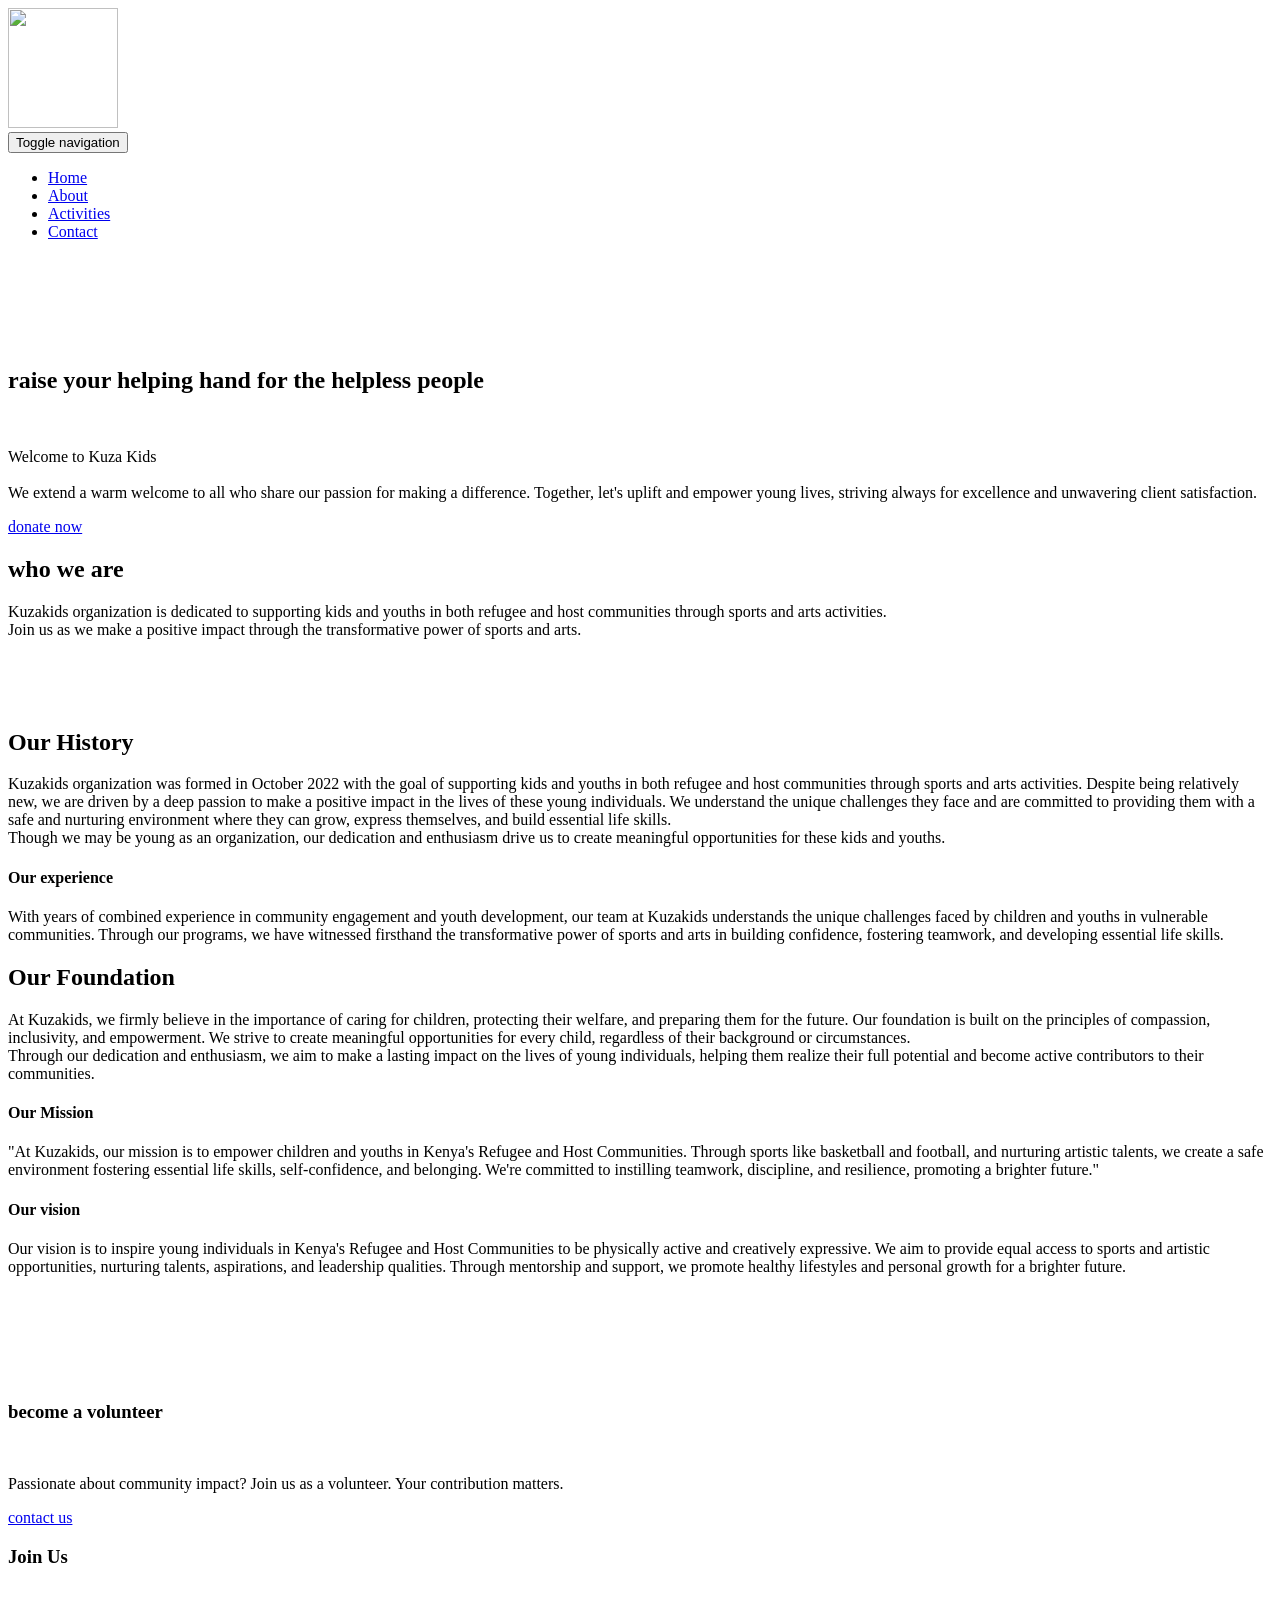
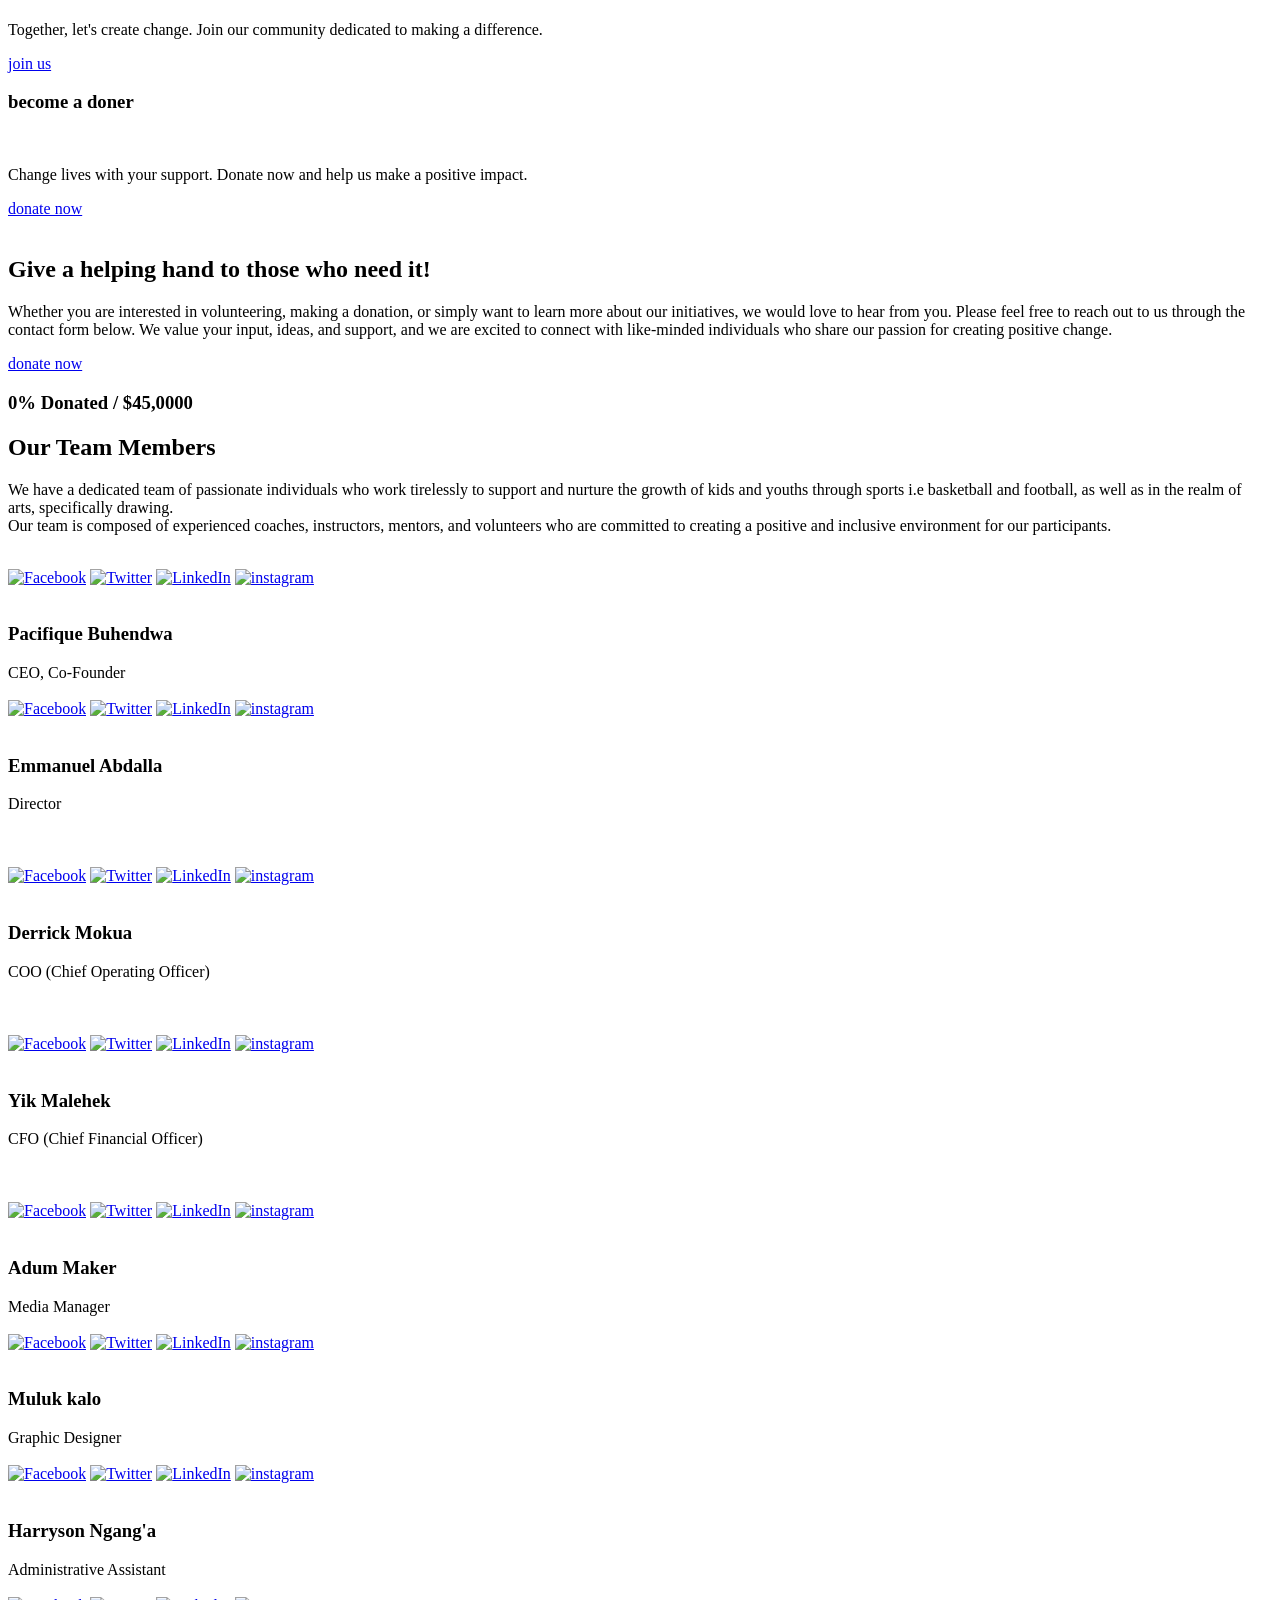
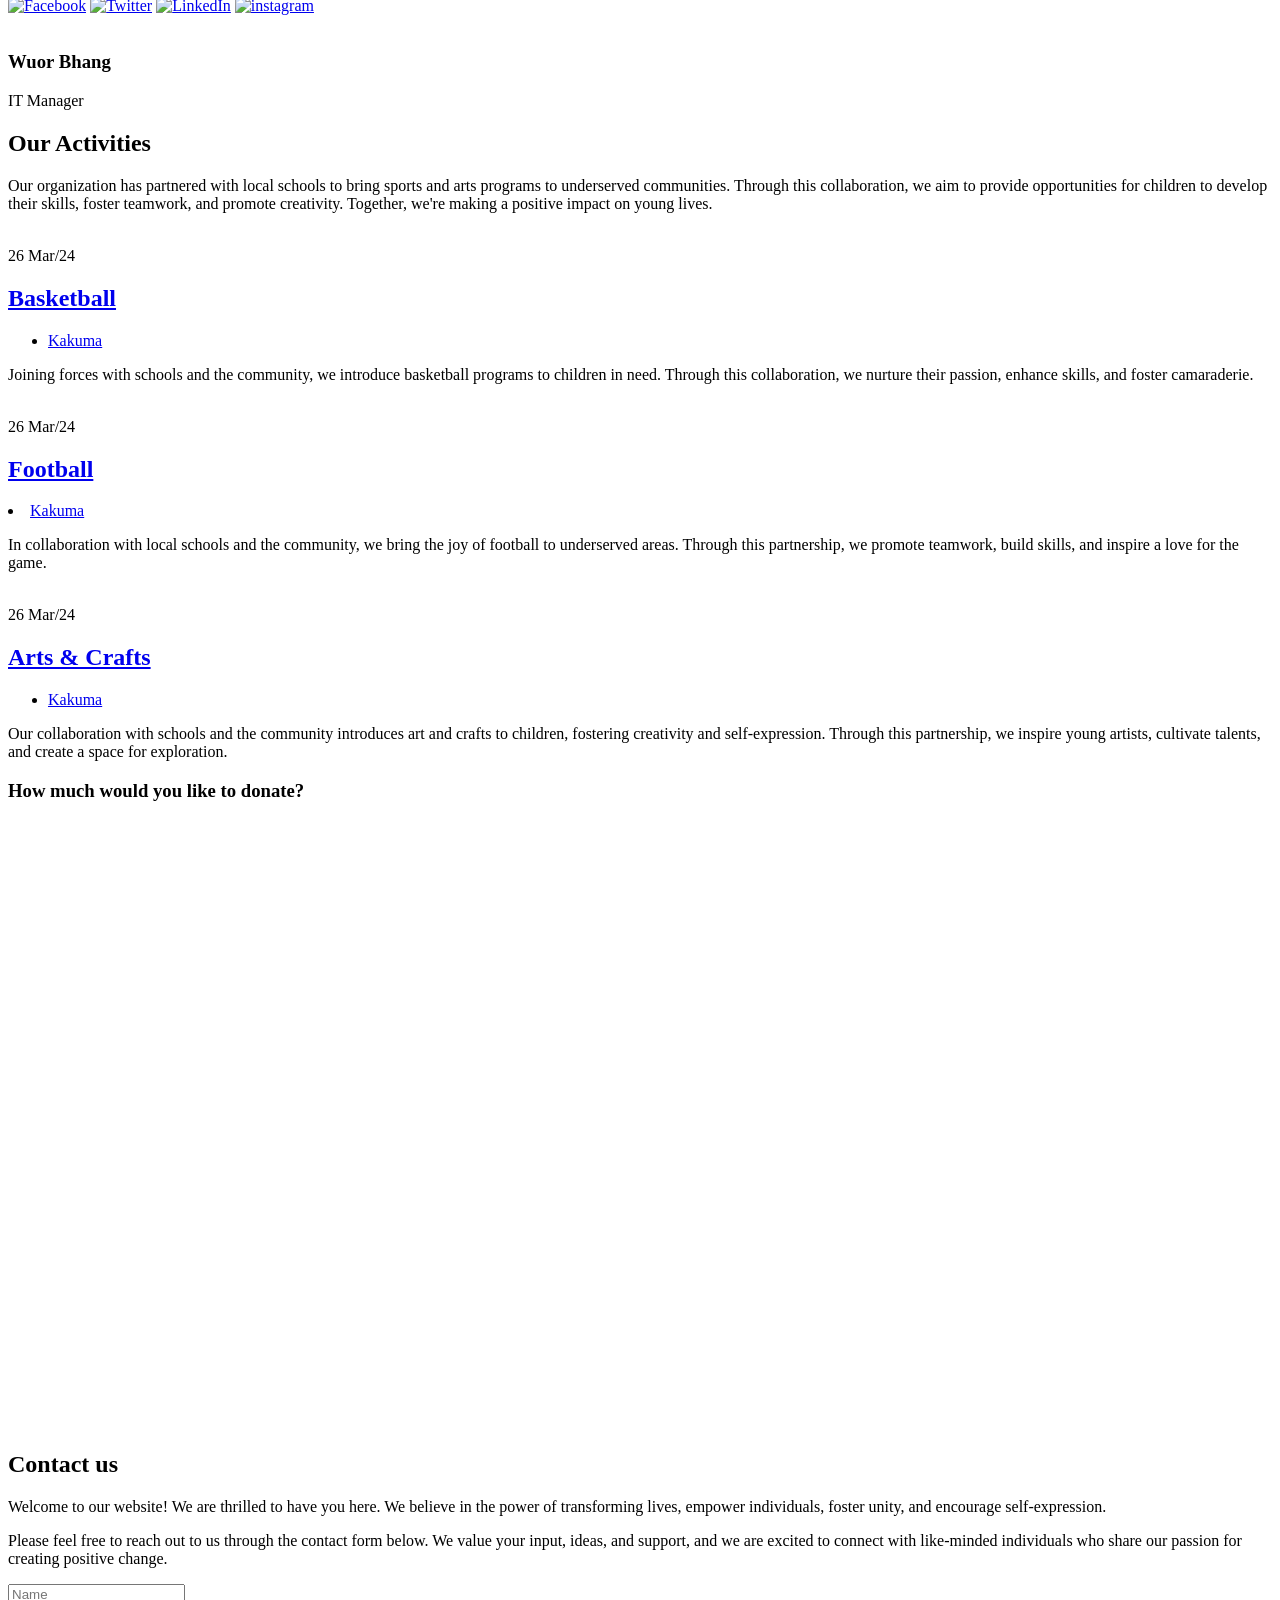
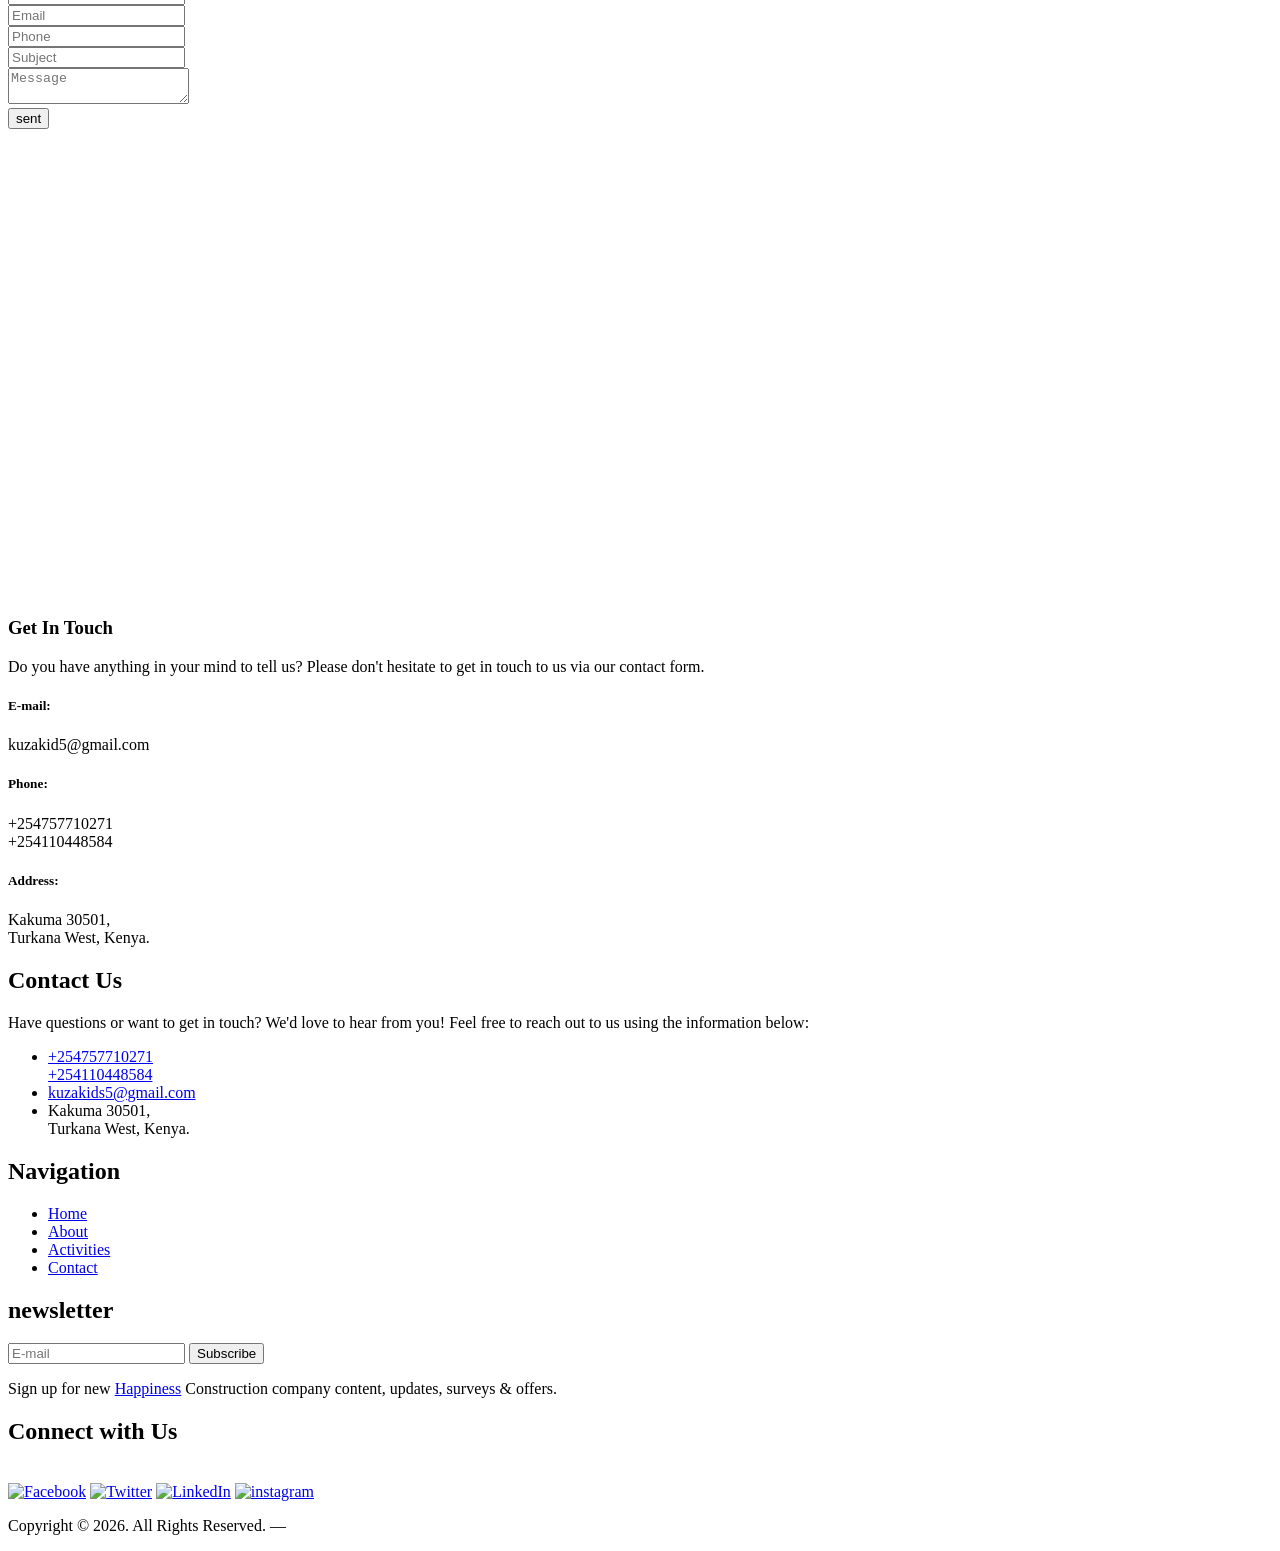
==== index.html @ 567a1281 "new changes" ====
<!doctype html>
<html lang="en">

<head>
    <!-- Required meta tags -->
    <meta charset="utf-8">
    <meta name="viewport" content="width=device-width, initial-scale=1">
    <link rel="stylesheet" href="css/normalize.css">
    <!-- plugin css -->
    <link rel="stylesheet" href="css/plugin.css">
    <!-- style css -->
    <link rel="stylesheet" href="style.css">
    <!-- responsive css -->
    <link rel="stylesheet" href="css/responsive.css">
    <link rel="shortcut icon" href="img/kuza.png" width="50px" height="50px">

    <title>kuzakids</title>
</head>

<body>
    <header class="header-area">
        <div class="container">
            <div class="row">
                <div class="col-sm-3 col-xs-6">
                    <!-- logo part -->
                    <div class="logo">
                        <a class="nav-link" href="#home">
                            <img src="img/Home Logo.png" width="110px" height="120px" padding="30px">
                        </a>
                    </div>
                </div>

                <div class="col-sm-9 col-xs-6">
                    <!-- menu part -->
                    <div class="menu-part">
                        <nav class="navbar navbar-default">
                            <div class="container-fluid">
                                <!-- Brand and toggle get grouped for better mobile display -->
                                <div class="navbar-header">
                                    <button type="button" class="navbar-toggle collapsed" data-toggle="collapse"
                                        data-target="#bs-example-navbar-collapse-1" aria-expanded="false">
                                        <span class="sr-only">Toggle navigation</span>
                                        <span class="icon-bar"></span>
                                        <span class="icon-bar"></span>
                                        <span class="icon-bar"></span>
                                    </button>
                                </div>
                                <!-- Collect the nav links, forms, and other content for toggling -->
                                <div class="collapse navbar-collapse main-menu" id="bs-example-navbar-collapse-1">
                                    <ul class="nav navbar-nav">
                                        <li><a class="nav-link" href="#home">Home</a></li>
                                        <li><a class="nav-link" href="#about">About</a></li>
                                        <li><a class="nav-link" href="#Activities">Activities</a></li>
                                        <li><a class="nav-link" href="#contact">Contact</a></li>
                                    </ul>
                                </div>
                                <!-- /.navbar-collapse -->
                            </div>
                        </nav>
                    </div>
                </div>
            </div>
        </div>
    </header>
    <!--
        ============================
        header part end
        ============================
    -->

    <!--
        ============================
        banner part start
        ============================
    -->
    <section id="home" class="banner-area owl-carousel">
        <!-- single banner -->
        <div class="single-banner">
            <div class="itembg">
                <img src="img/banner/04.JPG" alt="">
            </div>
            <div class="container">
                <div class="row">
                    <div class="col-lg-6 col-md-6 col-md-offset-1 col-lg-offset-0 col-sm-8">
                        <!-- single banner info -->
                        <div class="single-banner-con">
                            <div class="single-banner-txt">
                                <br>
                                <br>
                                <br>
                                <br>
                                <h1><span>raise</span> your helping hand for the <span>helpless people</span></h1>
                                <br>
                                <p>Welcome to Kuza Kids
                                    <br>
                                    <br>
                                    We extend a warm welcome to all who share our passion for making a
                                    difference. Together, let's uplift and empower young lives, striving always for
                                    excellence and unwavering client satisfaction.
                                </p>
                                <a href="#donation" class="tem-btn nav-link move-eff"><span>donate now</span></a>
                            </div>
                        </div>
                    </div>
                </div>
            </div>
        </div>
    </section>
    <!--
        ============================
        banner part end
        ============================
    -->

    <!--
        ============================
        about us part start
        ============================
    -->
    <section class="about-area section-padding" id="about">
        <div class="container">
            <div class="row">
                <div class="col-sm-8 col-sm-offset-2">
                    <!-- section title -->
                    <div class="title text-center">
                        <h2>who we are</h2>
                        <div class="separate"><span class=""></span></div>
                        <p>
                            Kuzakids organization is dedicated to supporting kids and youths in both
                            refugee and host communities through sports and arts activities.
                            <br>Join us as we make a positive impact through the transformative
                            power of sports and arts.
                        </p>
                    </div>
                </div>
            </div>
            <div class="row mb">
                <div class="col-sm-5">
                    <!-- about img -->
                    <br>
                    <br>
                    <div class="about-img">
                        <img src="img/about/about.jpg" alt="">
                    </div>
                </div>
                <div class="col-sm-7">
                    <!-- about details -->
                    <div class="about-details">
                        <h2>Our History</h2>
                        <p>
                            Kuzakids organization was formed in October 2022 with the goal of supporting kids and youths
                            in
                            both refugee and host communities through sports and arts activities. Despite being
                            relatively
                            new, we are driven by a deep passion to make a positive impact in the lives of these young
                            individuals. We understand the unique challenges they face and are committed to providing
                            them
                            with a safe and nurturing environment where they can grow, express themselves, and build
                            essential life skills.
                            <br>Though we may be young as an organization, our dedication and enthusiasm drive us to
                            create
                            meaningful opportunities for these kids and youths.
                        </p>
                        <div class="row">
                            <div>
                                <div class="about-achievement">
                                    <h4>Our experience</h4>
                                    <p>
                                        With years of combined experience in community engagement and youth development,
                                        our team at Kuzakids understands the unique challenges faced by children and
                                        youths in vulnerable communities. Through our programs, we have witnessed
                                        firsthand the transformative power of sports and arts in building confidence,
                                        fostering teamwork, and developing essential life skills.
                                    </p>
                                </div>
                            </div>
                        </div>
                    </div>
                </div>
            </div>
            <div class="row">
                <div class="col-sm-7 em">
                    <!-- about details -->
                    <div class="about-details">
                        <h2>Our Foundation</h2>
                        <p>
                            At Kuzakids, we firmly believe in the importance of caring for children, protecting their
                            welfare, and preparing them for the future. Our foundation is built on the principles of
                            compassion, inclusivity, and empowerment. We strive to create meaningful opportunities for
                            every child, regardless of their background or circumstances.
                            <br>
                            Through our dedication and enthusiasm, we aim to make a lasting impact on the lives of young
                            individuals, helping them realize their full potential and become active contributors to
                            their communities.
                        </p>
                        <div class="row">
                            <div class="col-sm-6">
                                <div class="about-achievement">
                                    <h4>Our Mission</h4>
                                    <p>
                                        "At Kuzakids, our mission is to empower children and youths in Kenya's Refugee
                                        and Host Communities. Through sports like basketball and football, and nurturing
                                        artistic talents, we create a safe environment fostering essential life skills,
                                        self-confidence, and belonging. We're committed to instilling teamwork,
                                        discipline, and resilience, promoting a brighter future."
                                    </p>
                                </div>
                            </div>
                            <div class="col-sm-6">
                                <div class="about-achievement">
                                    <h4>Our vision</h4>
                                    <p>
                                        Our vision is to inspire young individuals in Kenya's Refugee and Host
                                        Communities to be physically active and creatively expressive. We aim to provide
                                        equal access to sports and artistic opportunities, nurturing talents,
                                        aspirations, and leadership qualities. Through mentorship and support, we
                                        promote healthy lifestyles and personal growth for a brighter future.
                                    </p>
                                </div>
                            </div>
                        </div>
                    </div>
                </div>
                <div class="col-sm-5 em">
                    <!-- about img -->
                    <br>
                    <br>
                    <br>
                    <br>
                    <div class="about-img">
                        <img src="img/about/found.jpg" alt="">
                    </div>
                </div>
            </div>
            <div class="row">
                <div class="col-md-4 col-sm-6">
                    <!-- service content -->
                    <div class="service-content">
                        <h3>become a volunteer</h3>
                        <div class="service-icon">
                            <i><img src="img/about/help.png" alt=""></i>
                        </div>
                        <p>
                            Passionate about community impact? Join us as a volunteer. Your contribution matters.
                        </p>
                        <a href="#" class="tem-btn move-eff"><span>contact us</span></a>
                    </div>
                </div>
                <div class="col-md-4 col-sm-6">
                    <!-- service content -->
                    <div class="service-content">
                        <h3>Join Us</h3>
                        <div class="service-icon">
                            <i><img src="img/about/team.png" alt=""></i>
                        </div>
                        <p>
                            Together, let's create change. Join our community dedicated to making a difference.
                        </p>
                        <a href="#" class="tem-btn move-eff"><span>join us</span></a>
                    </div>
                </div>
                <div class="col-md-4 col-sm-12">
                    <!-- service content -->
                    <div class="service-content mobile-auto">
                        <h3>become a doner</h3>
                        <div class="service-icon">
                            <i><img src="img/about/donate.png" alt=""></i>
                        </div>
                        <p>
                            Change lives with your support. Donate now and help us make a positive impact.
                        </p>
                        <a href="#donation" class="tem-btn nav-link move-eff"><span>donate now</span></a>
                    </div>
                </div>
            </div>
        </div>
    </section>
    <!--
        ============================
        about us part end
        ============================
    -->

    <!--
        ============================
        donate count part start
        ============================
    -->
    <section class="donate-count-area section-padding parallax">
        <div class="container">
            <div class="row">
                <div class="col-md-12">
                    <!-- donate count info -->
                    <div class="donate-count">
                        <img src="img/about/donate-box.jpg" alt="">
                        <div class="donate-progress-box">
                            <h2> Give a helping hand to those who need it!</h2>
                            <p>
                                Whether you are interested in volunteering, making a donation, or simply want to learn
                                more about our initiatives, we would love to hear from you. Please feel free to reach
                                out to us through the contact form below. We value your input, ideas, and support, and
                                we are excited to connect with like-minded individuals who share our passion for
                                creating positive change.
                            </p>
                            <div class="donate-progress-bar">
                                <div id="bar1" class="barfiller bar-one">
                                    <div class="tipWrap">
                                        <span class="tip"></span>
                                    </div>
                                    <!-- progress count bar -->
                                    <span class="fill" data-percentage="0"></span>
                                </div>
                            </div>
                            <div class="progress-info">
                                <a href="#donation" class="tem-btn nav-link move-eff"><span>donate now</span></a>
                                <h3>0% Donated / $45,0000</h3>
                            </div>
                        </div>
                    </div>
                </div>
            </div>
        </div>
    </section>
    <!--
        ============================
        donate count part end
        ============================
    -->

    <!--
    ============================
    team part start
    ============================
-->
    <section class="teams-area section-padding" id="teams">
        <div class="container">
            <div class="row">
                <div class="col-sm-8 col-sm-offset-2">
                    <!-- section title -->
                    <div class="title text-center">
                        <h2>Our Team Members</h2>
                        <div class="separate"><span class=""></span></div>
                        <p>
                            We have a dedicated team of passionate individuals who work tirelessly to support and nurture
                            the
                            growth of kids and youths through sports i.e basketball and football, as well as in the
                            realm
                            of arts, specifically drawing.
                            <br>Our team is composed of experienced coaches, instructors, mentors, and volunteers who
                            are
                            committed to creating a positive and inclusive environment for our participants.
                        </p>
                    </div>
                </div>
            </div>
            <div class="row">
                <!-- Single team -->
                <div class="col-md-3 col-sm-6">
                    <div class="single-team">
                        <div class="team-info">
                            <img src="img/teams/ceo.jpeg" alt="">
                            <div class="single-team-con">
                                <div class="single-team-txt">
                                    <!-- team social links -->
                                    <div class="footer-social-link">
                                        <a href="#"><img src="img/teams/facebook.png" alt="Facebook"></a>
                                        <a href="#"><img src="img/teams/twitter.png" alt="Twitter"></a>
                                        <a href="#"><img src="img/teams/linkedin.png" alt="LinkedIn"></a>
                                        <a href="#"><img src="img/teams/instagram.png" alt="instagram"></a>

                                    </div>
                                    <!-- // team social links -->
                                </div>
                            </div>
                        </div>
                        <br>
                        <h3>Pacifique Buhendwa</h3>
                        <span>CEO, Co-Founder</span>
                    </div>
                </div>
                <!-- Single team -->
                <div class="col-md-3 col-sm-6">
                    <div class="single-team">
                        <div class="team-info">
                            <img src="img/teams/director.jpeg" alt="">
                            <div class="single-team-con">
                                <div class="single-team-txt">
                                    <!-- team social links -->
                                    <div class="footer-social-link">
                                        <a href="#"><img src="img/teams/facebook.png" alt="Facebook"></a>
                                        <a href="#"><img src="img/teams/twitter.png" alt="Twitter"></a>
                                        <a href="#"><img src="img/teams/linkedin.png" alt="LinkedIn"></a>
                                        <a href="#"><img src="img/teams/instagram.png" alt="instagram"></a>

                                    </div>
                                    <!-- // team social links -->
                                </div>
                            </div>
                        </div>
                        <br>
                        <h3>Emmanuel Abdalla</h3>
                        <span>Director</span>
                    </div>
                    <br>
                    <br>
                </div>
                <!-- Single team -->
                <div class="col-md-3 col-sm-6">
                    <div class="single-team">
                        <div class="team-info">
                            <img src="img/teams/coo.jpeg" alt="">
                            <div class="single-team-con">
                                <div class="single-team-txt">
                                    <!-- team social links -->
                                    <div class="footer-social-link">
                                        <a href="#"><img src="img/teams/facebook.png" alt="Facebook"></a>
                                        <a href="#"><img src="img/teams/twitter.png" alt="Twitter"></a>
                                        <a href="#"><img src="img/teams/linkedin.png" alt="LinkedIn"></a>
                                        <a href="#"><img src="img/teams/instagram.png" alt="instagram"></a>

                                    </div>
                                    <!-- // team social links -->
                                </div>
                            </div>
                        </div>
                        <br>
                        <h3>Derrick Mokua</h3>
                        <span>COO (Chief Operating Officer)</span>
                    </div>
                    <br>
                    <br>
                </div>
                <!-- Single team -->
                <div class="col-md-3 col-sm-6">
                    <div class="single-team">
                        <div class="team-info">
                            <img src="img/teams/cfo.jpeg" alt="">
                            <div class="single-team-con">
                                <div class="single-team-txt">
                                    <!-- team social links -->
                                    <div class="footer-social-link">
                                        <a href="#"><img src="img/teams/facebook.png" alt="Facebook"></a>
                                        <a href="#"><img src="img/teams/twitter.png" alt="Twitter"></a>
                                        <a href="#"><img src="img/teams/linkedin.png" alt="LinkedIn"></a>
                                        <a href="#"><img src="img/teams/instagram.png" alt="instagram"></a>

                                    </div>
                                    <!-- // team social links -->
                                </div>
                            </div>
                        </div>
                        <br>
                        <h3>Yik Malehek</h3>
                        <span>CFO (Chief Financial Officer)</span>
                    </div>
                    <br>
                    <br>
                </div>
                <!-- Single team -->
                <div class="col-md-3 col-sm-6">
                    <div class="single-team">
                        <div class="team-info">
                            <img src="img/teams/cmo.jpeg" alt="">
                            <div class="single-team-con">
                                <div class="single-team-txt">
                                    <!-- team social links -->
                                    <div class="footer-social-link">
                                        <a href="#"><img src="img/teams/facebook.png" alt="Facebook"></a>
                                        <a href="#"><img src="img/teams/twitter.png" alt="Twitter"></a>
                                        <a href="#"><img src="img/teams/linkedin.png" alt="LinkedIn"></a>
                                        <a href="#"><img src="img/teams/instagram.png" alt="instagram"></a>

                                    </div>
                                    <!-- // team social links -->
                                </div>
                            </div>
                        </div>
                        <br>
                        <h3>Adum Maker</h3>
                        <span>Media Manager</span>
                    </div>
                </div>

                <!-- Single team -->
                <div class="col-md-3 col-sm-6">
                    <div class="single-team">
                        <div class="team-info">
                            <img src="img/teams/gdesigner.jpeg" alt="">
                            <div class="single-team-con">
                                <div class="single-team-txt">
                                    <!-- team social links -->
                                    <div class="footer-social-link">
                                        <a href="#"><img src="img/teams/facebook.png" alt="Facebook"></a>
                                        <a href="#"><img src="img/teams/twitter.png" alt="Twitter"></a>
                                        <a href="#"><img src="img/teams/linkedin.png" alt="LinkedIn"></a>
                                        <a href="#"><img src="img/teams/instagram.png" alt="instagram"></a>

                                    </div>
                                    <!-- // team social links -->
                                </div>
                            </div>
                        </div>
                        <br>
                        <h3>Muluk kalo</h3>
                        <span>Graphic Designer</span>
                    </div>
                </div>
                <!-- Single team -->
                <div class="col-md-3 col-sm-6">
                    <div class="single-team">
                        <div class="team-info">
                            <img src="img/teams/Aadmin.png" alt="">
                            <div class="single-team-con">
                                <div class="single-team-txt">
                                    <!-- team social links -->
                                    <div class="footer-social-link">
                                        <a href="#"><img src="img/teams/facebook.png" alt="Facebook"></a>
                                        <a href="#"><img src="img/teams/twitter.png" alt="Twitter"></a>
                                        <a href="#"><img src="img/teams/linkedin.png" alt="LinkedIn"></a>
                                        <a href="#"><img src="img/teams/instagram.png" alt="instagram"></a>

                                    </div>
                                    <!-- // team social links -->
                                </div>
                            </div>
                        </div>
                        <br>
                        <h3>Harryson Ngang'a</h3>
                        <span>Administrative Assistant</span>
                    </div>
                </div>
                <!-- Single team -->
                <div class="col-md-3 col-sm-6">
                    <div class="single-team">
                        <div class="team-info">
                            <img src="img/teams/cto.png" alt="">
                            <div class="single-team-con">
                                <div class="single-team-txt">
                                    <!-- team social links -->
                                    <div class="footer-social-link">
                                        <a href="#"><img src="img/teams/facebook.png" alt="Facebook"></a>
                                        <a href="#"><img src="img/teams/twitter.png" alt="Twitter"></a>
                                        <a href="#"><img src="img/teams/linkedin.png" alt="LinkedIn"></a>
                                        <a href="#"><img src="img/teams/instagram.png" alt="instagram"></a>

                                    </div>
                                    <!-- // team social links -->
                                </div>
                            </div>
                        </div>
                        <br>
                        <h3>Wuor Bhang</h3>
                        <span>IT Manager</span>
                    </div>
                </div>
            </div>
        </div>
    </section>
    <!--
    ============================
    team part end
    ============================
-->


    <!--
        ============================
        events part start
        ============================
    -->
    <section class="events-area section-padding" id="Activities">
        <div class="container">
            <div class="row">
                <div class="col-sm-8 col-sm-offset-2">
                    <!-- section title -->
                    <div class="title text-center">
                        <h2>Our Activities</h2>
                        <div class="separate"><span class=""></span></div>
                        <p>Our organization has partnered with local schools to bring sports and arts programs to
                            underserved communities.
                            Through this collaboration, we aim to provide opportunities for children to develop their
                            skills, foster teamwork, and promote creativity. Together, we're making a positive impact on
                            young lives.</p>
                    </div>
                </div>
            </div>
            <div class="row">
                <div class="col-md-4 col-sm-6">
                    <!-- Single events -->
                    <div class="events-info">
                        <div class="events-img">
                            <img src="img/events/01.JPG" alt="">
                            <div class="events-post-date-info">
                                <span>26</span> Mar/24
                            </div>
                        </div>
                        <div class="events-content">
                            <a href="#">
                                <h2>Basketball</h2>
                            </a>
                            <div class="events-post-meta">
                                <ul>
                                    <li><a href="#"><i class="" aria-hidden="true"></i>Kakuma</a>
                                    </li>
                                </ul>
                            </div>
                            <p>
                                Joining forces with schools and the community, we introduce basketball programs to
                                children in need. Through this collaboration, we nurture their passion, enhance skills,
                                and foster camaraderie.
                            </p>
                        </div>
                    </div>
                </div>

                <div class="col-md-4 col-sm-6">
                    <!-- Single events -->
                    <div class="events-info">
                        <div class="events-img">
                            <img src="img/events/02.jpg" alt="">
                            <div class="events-post-date-info">
                                <span>26</span> Mar/24
                            </div>
                        </div>
                        <div class="events-content">
                            <a href="#">
                                <h2> Football</h2>
                            </a>
                            <div class="events-post-meta">
                                <li><a href="#"><i class="" aria-hidden="true"></i>Kakuma</a>
                                </li>
                                </ul>
                            </div>
                            <p>
                                In collaboration with local schools and the community, we bring the joy of football to
                                underserved areas. Through this partnership, we promote teamwork, build skills, and
                                inspire a love for the game.
                            </p>
                        </div>
                    </div>
                </div>

                <div class="col-md-4 col-sm-6">
                    <!-- Single events -->
                    <div class="events-info">
                        <div class="events-img">
                            <img src="img/events/03.jpg" alt="">
                            <div class="events-post-date-info">
                                <span>26</span> Mar/24
                            </div>
                        </div>
                        <div class="events-content">
                            <a href="#">
                                <h2>Arts & Crafts</h2>
                            </a>
                            <div class="events-post-meta">
                                <ul>
                                    <li><a href="#"><i class="" aria-hidden="true"></i>Kakuma</a>
                                    </li>
                                </ul>
                            </div>
                            <p>
                                Our collaboration with schools and the community introduces art and crafts to children,
                                fostering creativity and self-expression. Through this partnership, we inspire young
                                artists, cultivate talents, and create a space for exploration.
                            </p>
                        </div>
                    </div>
                </div>
            </div>
        </div>
    </section>
    <!--
        ============================
        events part end
        ============================
    -->

    <!--
        ============================
        donation part start
        ============================
    -->
    <section class="donation-area parallax" id="donation">
        <div class="container">
            <div class="row">
                <div class="col-md-8 col-md-offset-0">
                    <!-- donate form -->
                    <div class="donate-form">
                        <div class="form-group col-md-12">
                            <h3>How much would you like to donate?</h3>
                            <div class="select-amount">
                                <form action="" method="POST" class="bg-white p-5 rounded donation-form"
                                    data-aos="fade-up" style="max-width: 600px; min-width: 100px; max-height: 610px;">
                                    <script src="https://donorbox.org/widget.js" paypalExpress="true"></script><iframe
                                        src="https://donorbox.org/embed/support-kuzakids-programs?language=en"
                                        name="donorbox" allowpaymentrequest="allowpaymentrequest" seamless="seamless"
                                        frameborder="0" scrolling="no" height="900px" width="100%"
                                        style="max-width: 500px; min-width: 250px; max-height:none!important"></iframe>
                                </form>
                            </div>
                        </div>
                    </div>
                </div>
            </div>
        </div>        
    </section>
    <!--
        ============================
        donation part end
        ============================
    -->


    <!--
        ============================
        contact part start
        ============================
    -->
    <section class="contact-area section-padding" id="contact">
        <div class="container">
            <div class="row">
                <div class="col-sm-8 col-sm-offset-2">
                    <!-- section title -->
                    <div class="title text-center">
                        <h2>Contact us</h2>
                        <div class="separate"><span class=""></span></div>
                        <p>
                            Welcome to our website! We are thrilled to have you here.
                            We believe in the power of transforming lives, empower individuals, foster unity, and
                            encourage self-expression.
                        </p>
                        <p>
                            Please feel free to reach out to us through the contact form below. We value your input,
                            ideas, and support, and we are excited to connect with like-minded individuals who share our
                            passion for creating positive change.
                        </p>
                    </div>
                </div>
            </div>
            <div class="row">
                <div class="col-md-8 col-md-offset-2 col-sm-10 col-sm-offset-1">
                    <div class="contact-form">
                        <!-- contact form -->
                        <form action="mail.php" method="POST" id="active-contact-form">
                            <div class="col-sm-6">
                                <div class="form-group">
                                    <input class="form-control" type="text" name="name" placeholder="Name" required>
                                </div>
                            </div>
                            <div class="col-sm-6">
                                <div class="form-group">
                                    <input class="form-control" type="email" name="email" placeholder="Email" required>
                                </div>
                            </div>
                            <div class="col-sm-6">
                                <div class="form-group">
                                    <input class="form-control" type="text" name="phone" placeholder="Phone" required>
                                </div>
                            </div>
                            <div class="col-sm-6">
                                <div class="form-group">
                                    <input class="form-control" type="text" name="subject" placeholder="Subject"
                                        required>
                                </div>
                            </div>
                            <div class="col-sm-12">
                                <div class="form-group">
                                    <textarea class="form-control" name="message" data-gramm="true" spellcheck="false"
                                        data-gramm_editor="true" placeholder="Message" required="required"></textarea>
                                </div>
                                <button type="submit" class="tem-btn move-eff"><span>sent</span></button>
                            </div>
                        </form>
                        <p class="thank-you-message"></p>
                    </div>
                </div>
            </div>
        </div>
    </section>
    <!--
        ============================
        contact part end
        ============================
    -->

    <!--
        ============================
        map contact info part start
        ============================
    -->
    <section class="map-info-area">
        <!-- google map -->
        <div class="google-map">
            <div id="map" class="map"><iframe
                    src="https://www.google.com/maps/embed?pb=!1m10!1m8!1m3!1d6848.048731822642!2d34.84974981109235!3d3.7167354981824556!3m2!1i1024!2i768!4f13.1!5e0!3m2!1sen!2sus!4v1711181546479!5m2!1sen!2sus"
                    width="600" height="450" style="border:0;" allowfullscreen="" loading="lazy"
                    referrerpolicy="no-referrer-when-downgrade"></iframe></div>
        </div>
        <!-- contact info -->
        <div class="contact-info">
            <h3>Get In Touch </h3>
            <p>Do you have anything in your mind to tell us? Please don't hesitate to get in touch to us via our contact
                form.</p>
            <!-- Single contact Info -->
            <div class="single-contact-info">
                <div class="media">
                    <i class=""></i>
                    <div class="media-body">
                        <h5>E-mail:</h5>
                        kuzakid5@gmail.com
                    </div>
                </div>
            </div>
            <!-- Single contact Info -->
            <div class="single-contact-info">
                <div class="media">
                    <i class=""></i>
                    <div class="media-body">
                        <h5>Phone:</h5>
                        +254757710271 <br>
                        +254110448584
                    </div>
                </div>
            </div>
            <!-- Single contact Info -->
            <div class="single-contact-info">
                <div class="media">
                    <i class=""></i>
                    <div class="media-body">
                        <h5>Address:</h5>
                        Kakuma 30501, <br>
                        Turkana West, Kenya.
                    </div>
                </div>
            </div>
        </div>
    </section>
    <!--
        ============================
        map contact info part end
        ============================
    -->

    <!--
		============================
		Footer Area start
		============================ 
	-->
    <footer class="footer-area parallax">
        <div class="top-footer-area section-padding">
            <div class="container">
                <div class="row">
                    <!-- footer widgets address -->
                    <div class="col-md-3 col-sm-6">
                        <div class="footer-widgets">
                            <h2>Contact Us</h2>
                            <p>Have questions or want to get in touch? We'd love to hear from you! Feel free to reach
                                out to us using the information below:</p>
                            <ul class="address-info">
                                <li><i class="" aria-hidden="true"></i> <a href="#">+254757710271 <br>
                                        +254110448584</a></li>
                                <li><i class="" aria-hidden="true"></i> <a href="#">kuzakids5@gmail.com</a></li>
                                <li><i class="" aria-hidden="true"></i>Kakuma 30501, <br>
                                    Turkana West, Kenya.</li>
                            </ul>
                        </div>
                    </div>
                    <!-- footer widgets Useful link -->
                    <div class="col-md-3 col-sm-6">
                        <div class="footer-widgets">
                            <h2>Navigation</h2>
                            <ul>
                                <li><a href="#home">Home</a></li>
                                <li><a href="#about">About</a></li>
                                <li><a href="#Activities">Activities</a></li>
                                <li><a href="#contact">Contact</a></li>
                            </ul>
                        </div>
                    </div>
                    <!-- footer widgets newsletter -->
                    <div class="col-md-3 col-sm-6">
                        <div class="footer-widgets">
                            <h2>newsletter</h2>
                            <div class="widget-newsletter">
                                <form action="#">
                                    <input placeholder="E-mail" type="text">
                                    <button type="submit">Subscribe</button>
                                </form>
                                <p>Sign up for new <a href="#">Happiness</a> Construction company content, updates,
                                    surveys &amp; offers.</p>
                            </div>
                        </div>
                    </div>
                    <!-- footer widgets flickr photo -->
                    <div class="col-md-3 col-sm-6">
                        <div class="footer-widgets m-unset">
                            <h2>Connect with Us</h2>
                            <!-- footer social link -->
                            <div class="footer-social-link">
                                <br>
                                <a href="#"><img src="img/teams/facebook.png" alt="Facebook"></a>
                                <a href="#"><img src="img/teams/twitter.png" alt="Twitter"></a>
                                <a href="#"><img src="img/teams/linkedin.png" alt="LinkedIn"></a>
                                <a href="#"><img src="img/teams/instagram.png" alt="instagram"></a>

                            </div>

                        </div>
                    </div>
                </div>
            </div>
        </div>
        <div class="main-footer-area">
            <div class="container">
                <div class="row">
                    <div class="col-sm-12 text-center">
                        <!-- copy right -->
                        <div class="copy-right">
                            <p class="copyright">
                                Copyright &copy;
                                <script>document.write(new Date().getFullYear());</script>. All Rights Reserved. &mdash;
                                
                            </p>
                        </div>
                    </div>
                </div>
            </div>
        </div>
    </footer>
    <!--
		============================
		Footer Area End
		============================
	-->

    <!-- ======= All js ======= -->
    <!-- modernizr js -->
    <script src="js/vendor/modernizr-3.5.0.min.js"></script>
    <!-- jQuery min js -->
    <script src="js/vendor/jquery-3.2.1.min.js"></script>
    <!-- plugins js -->
    <script src="js/plugins.js"></script>
    <!-- ajax contact js -->
    <script src="js/ajax-contact.js"></script>
    <!-- google api key -->
    <script src=""><iframe
            src="https://www.google.com/maps/embed?pb=!1m10!1m8!1m3!1d6848.048731822642!2d34.84974981109235!3d3.7167354981824556!3m2!1i1024!2i768!4f13.1!5e0!3m2!1sen!2sus!4v1711181546479!5m2!1sen!2sus"
            width="600" height="450" style="border:0;" allowfullscreen="" loading="lazy"
            referrerpolicy="no-referrer-when-downgrade"></iframe></script>
    <!-- main js -->
    <script src="js/main.js"></script>
</body>

</html>
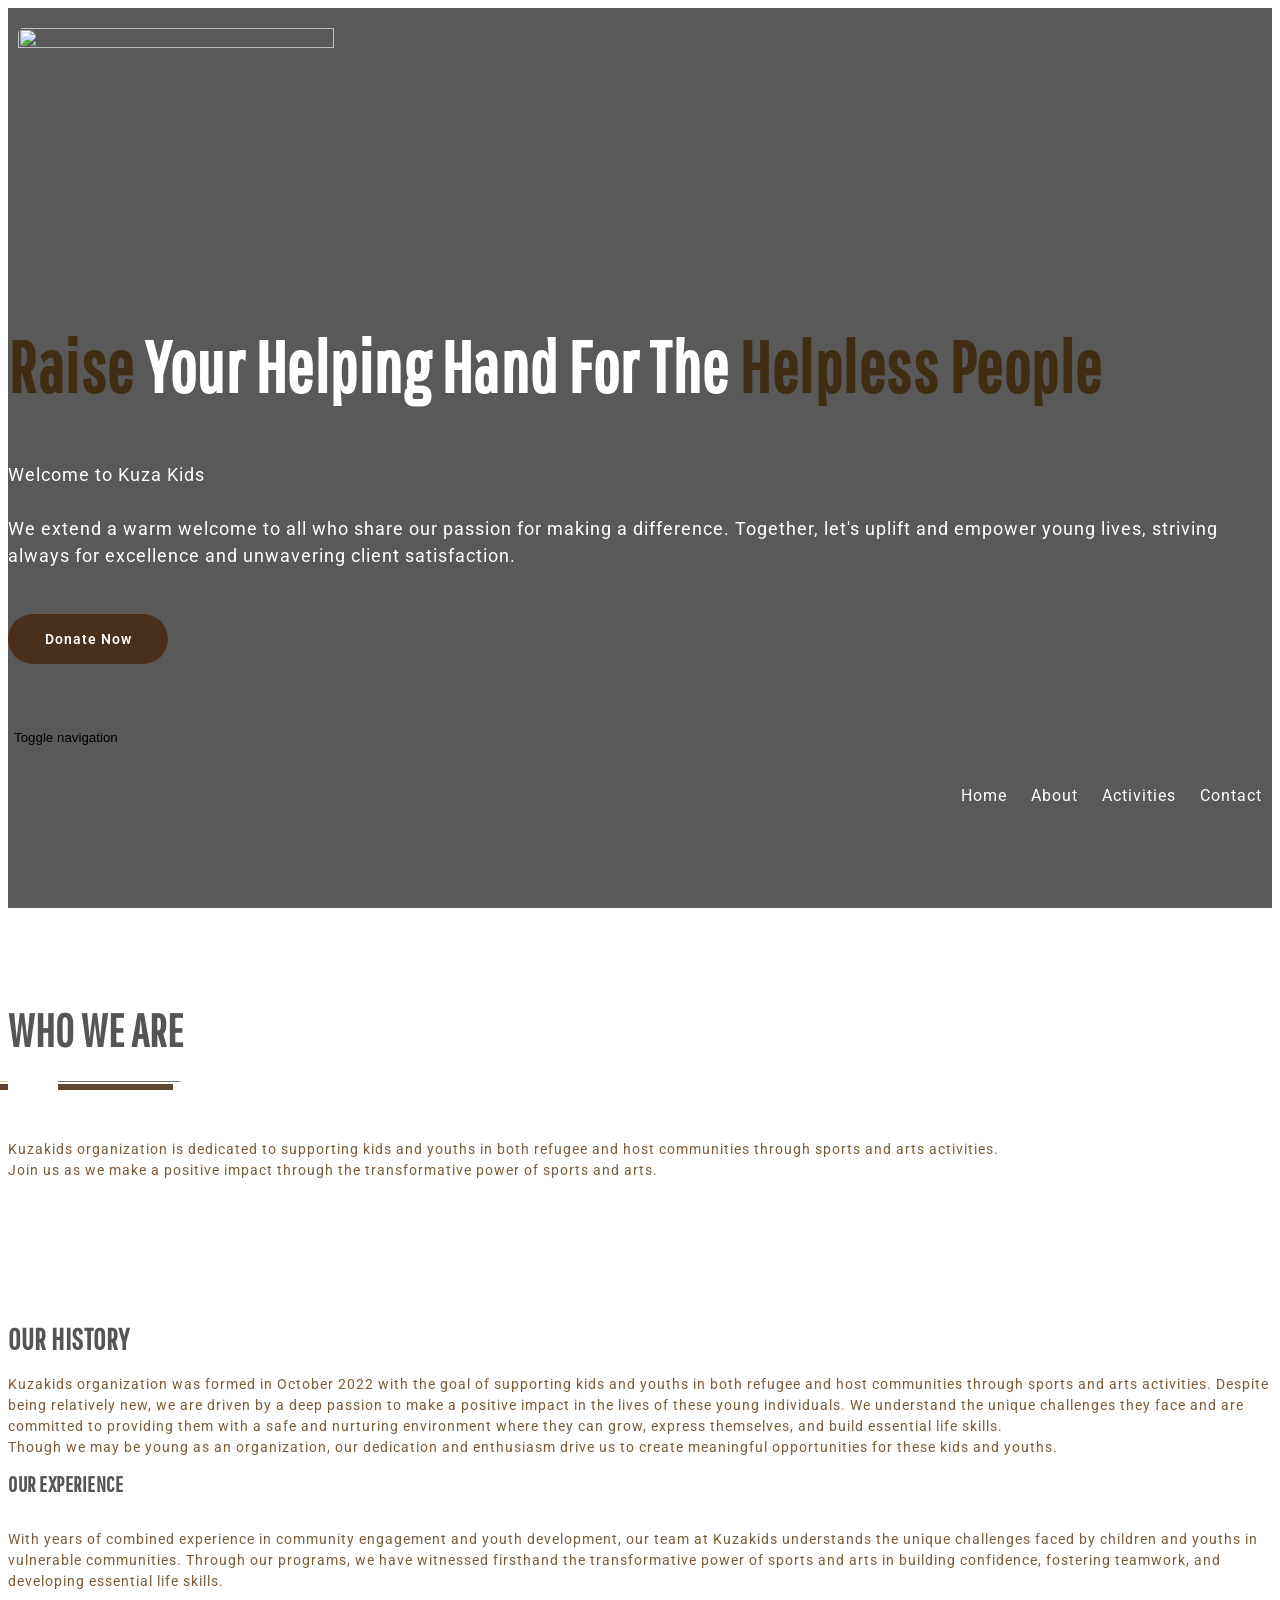
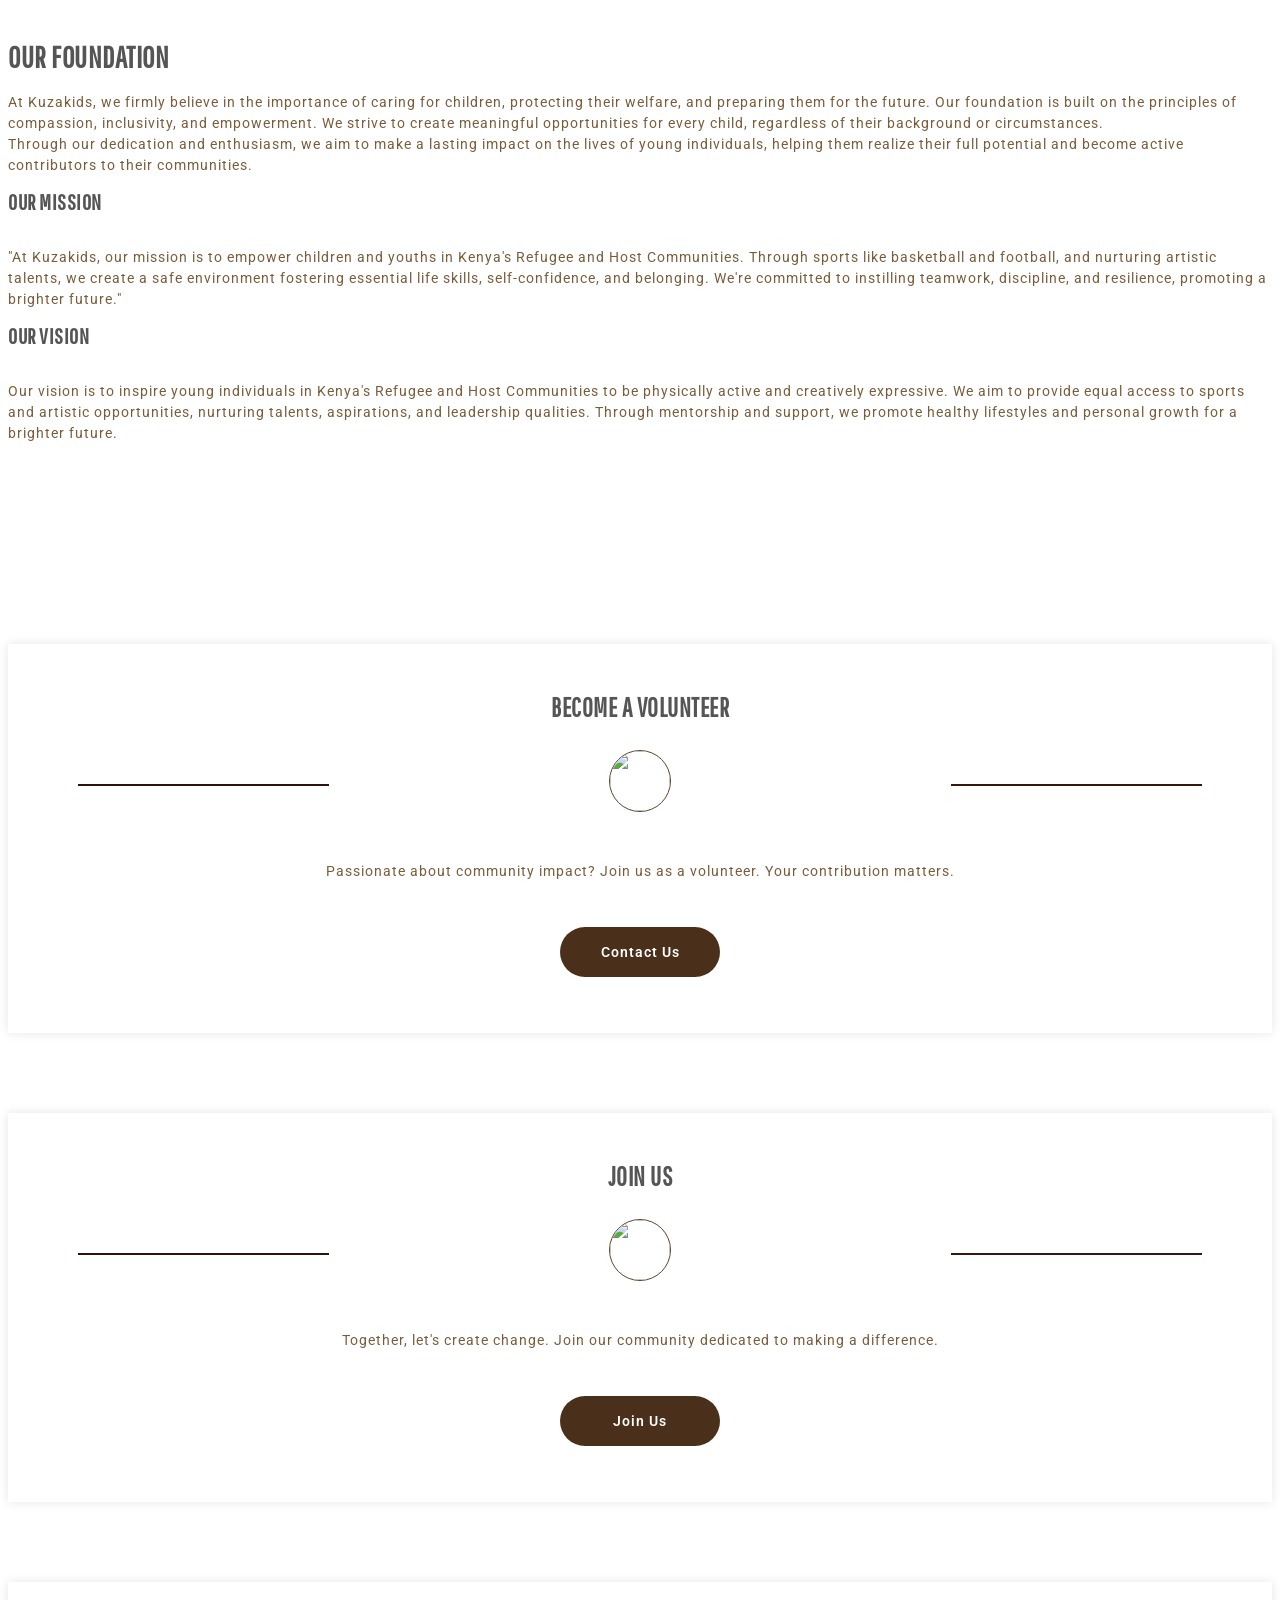
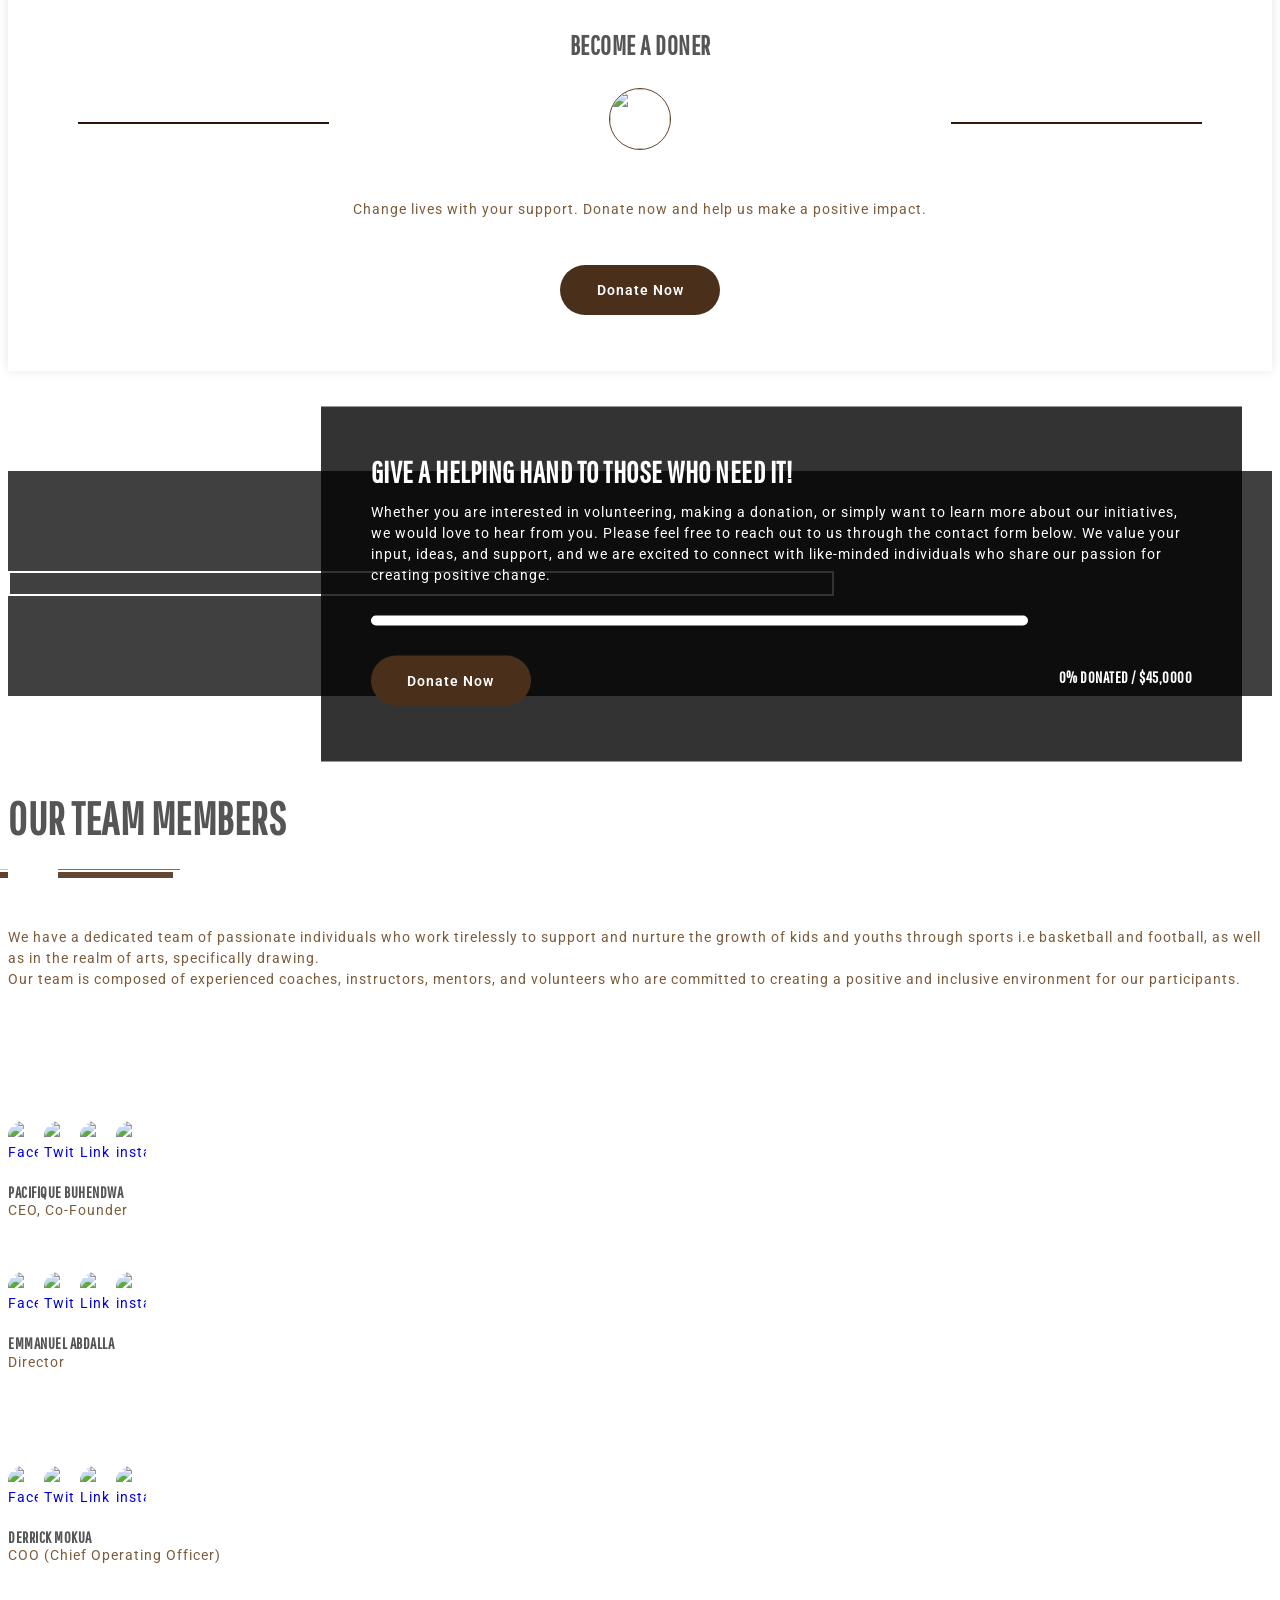
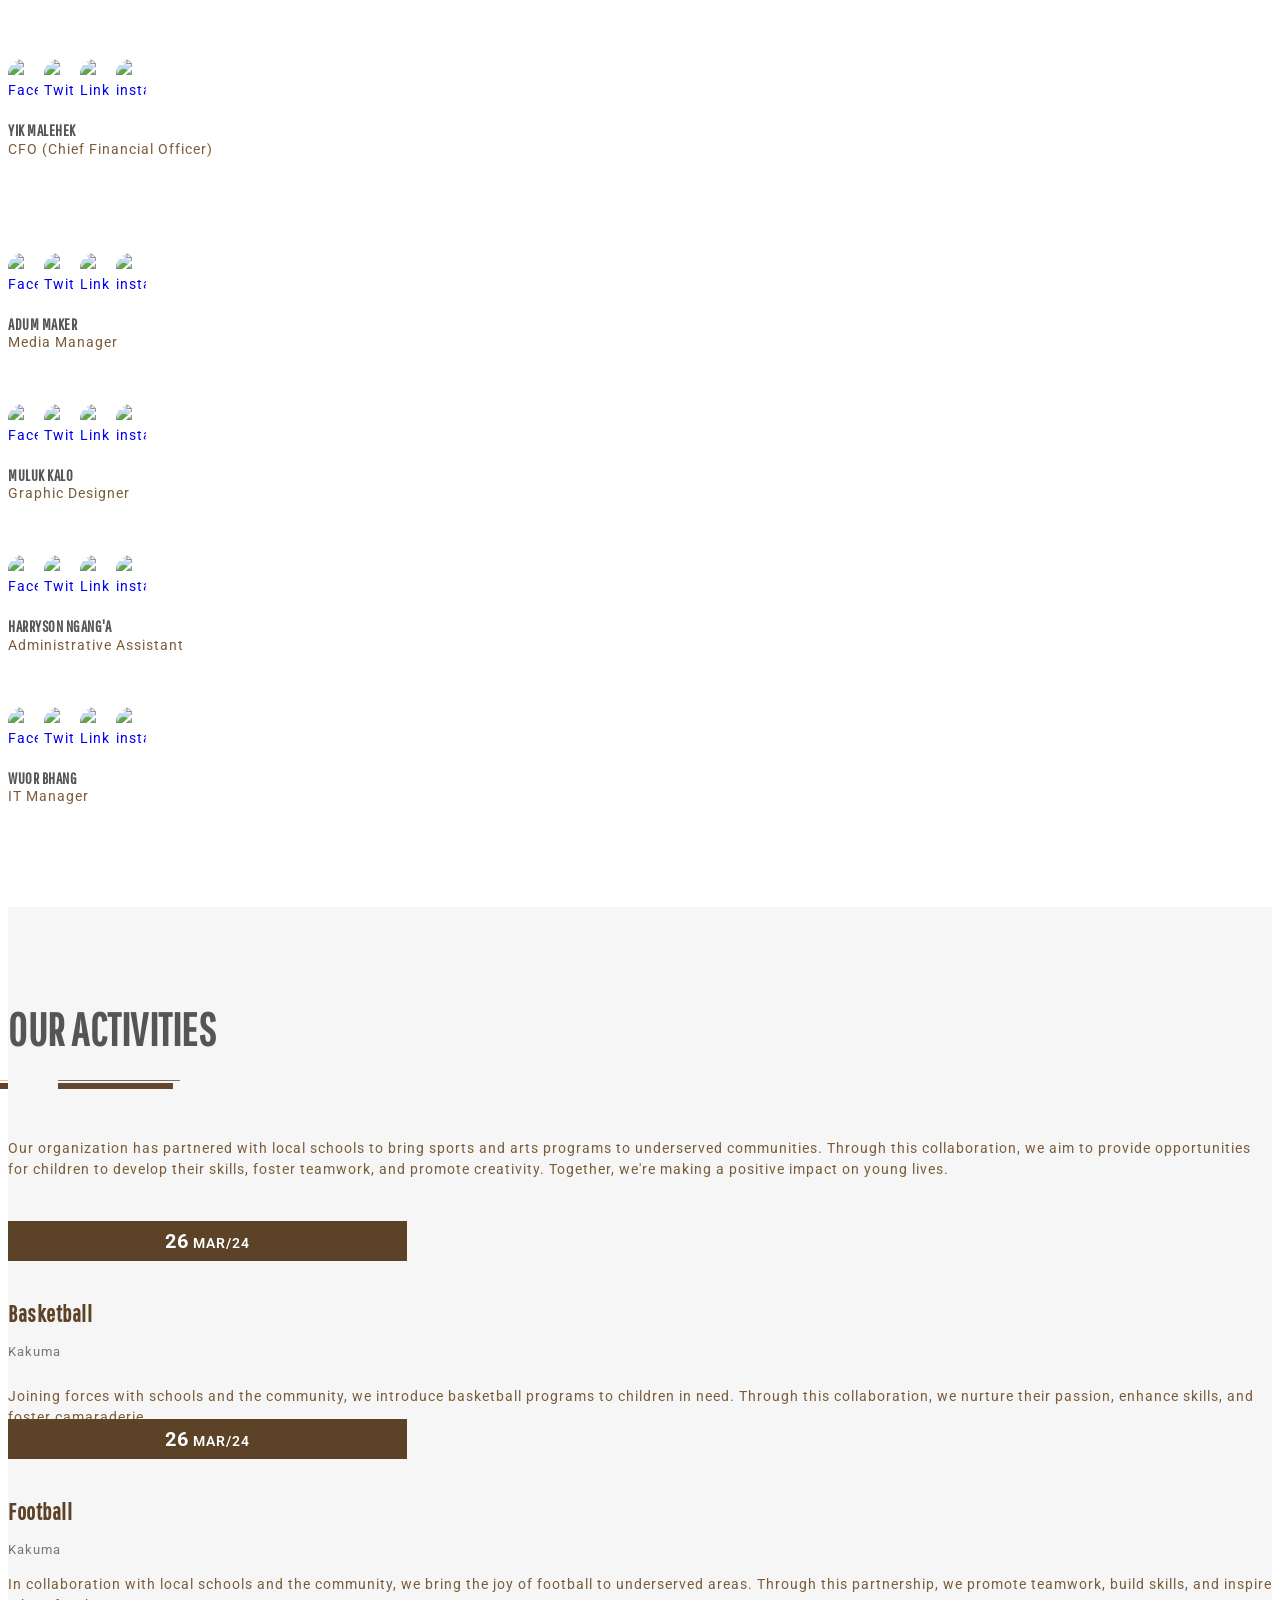
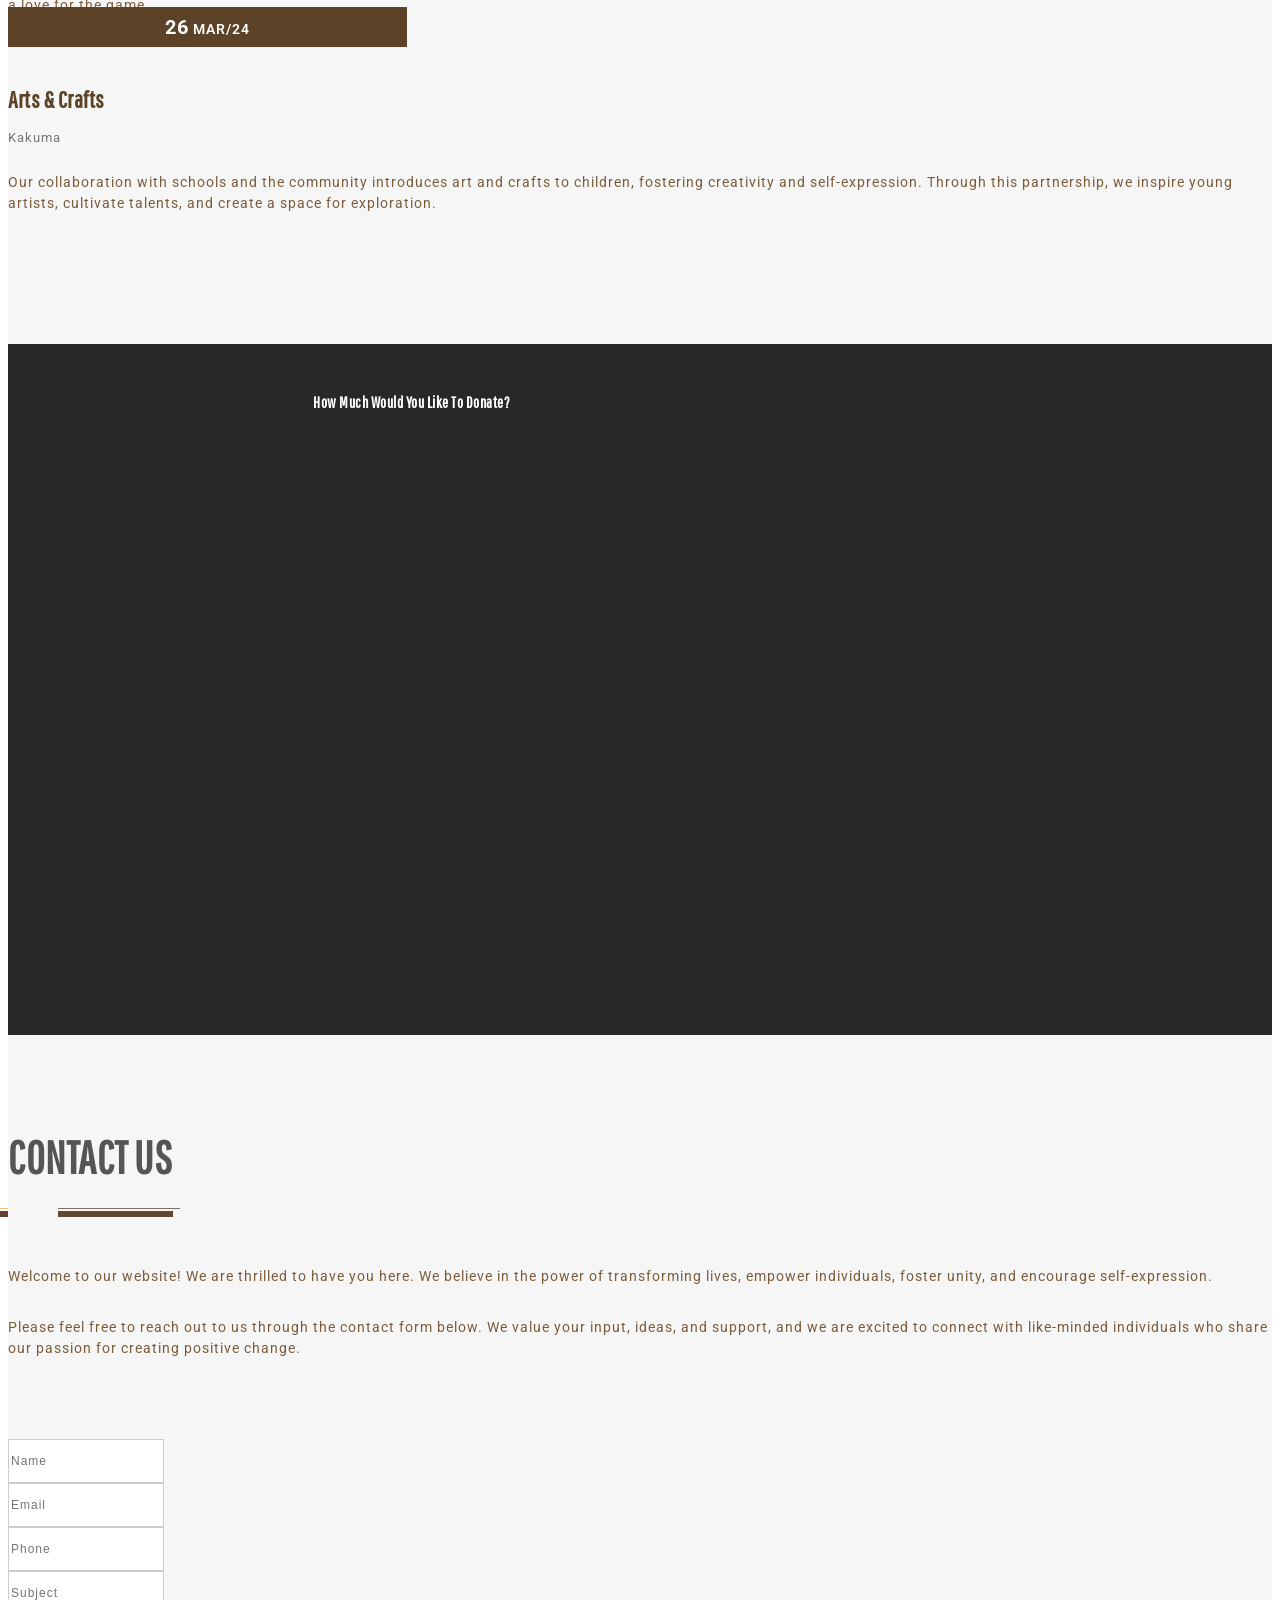
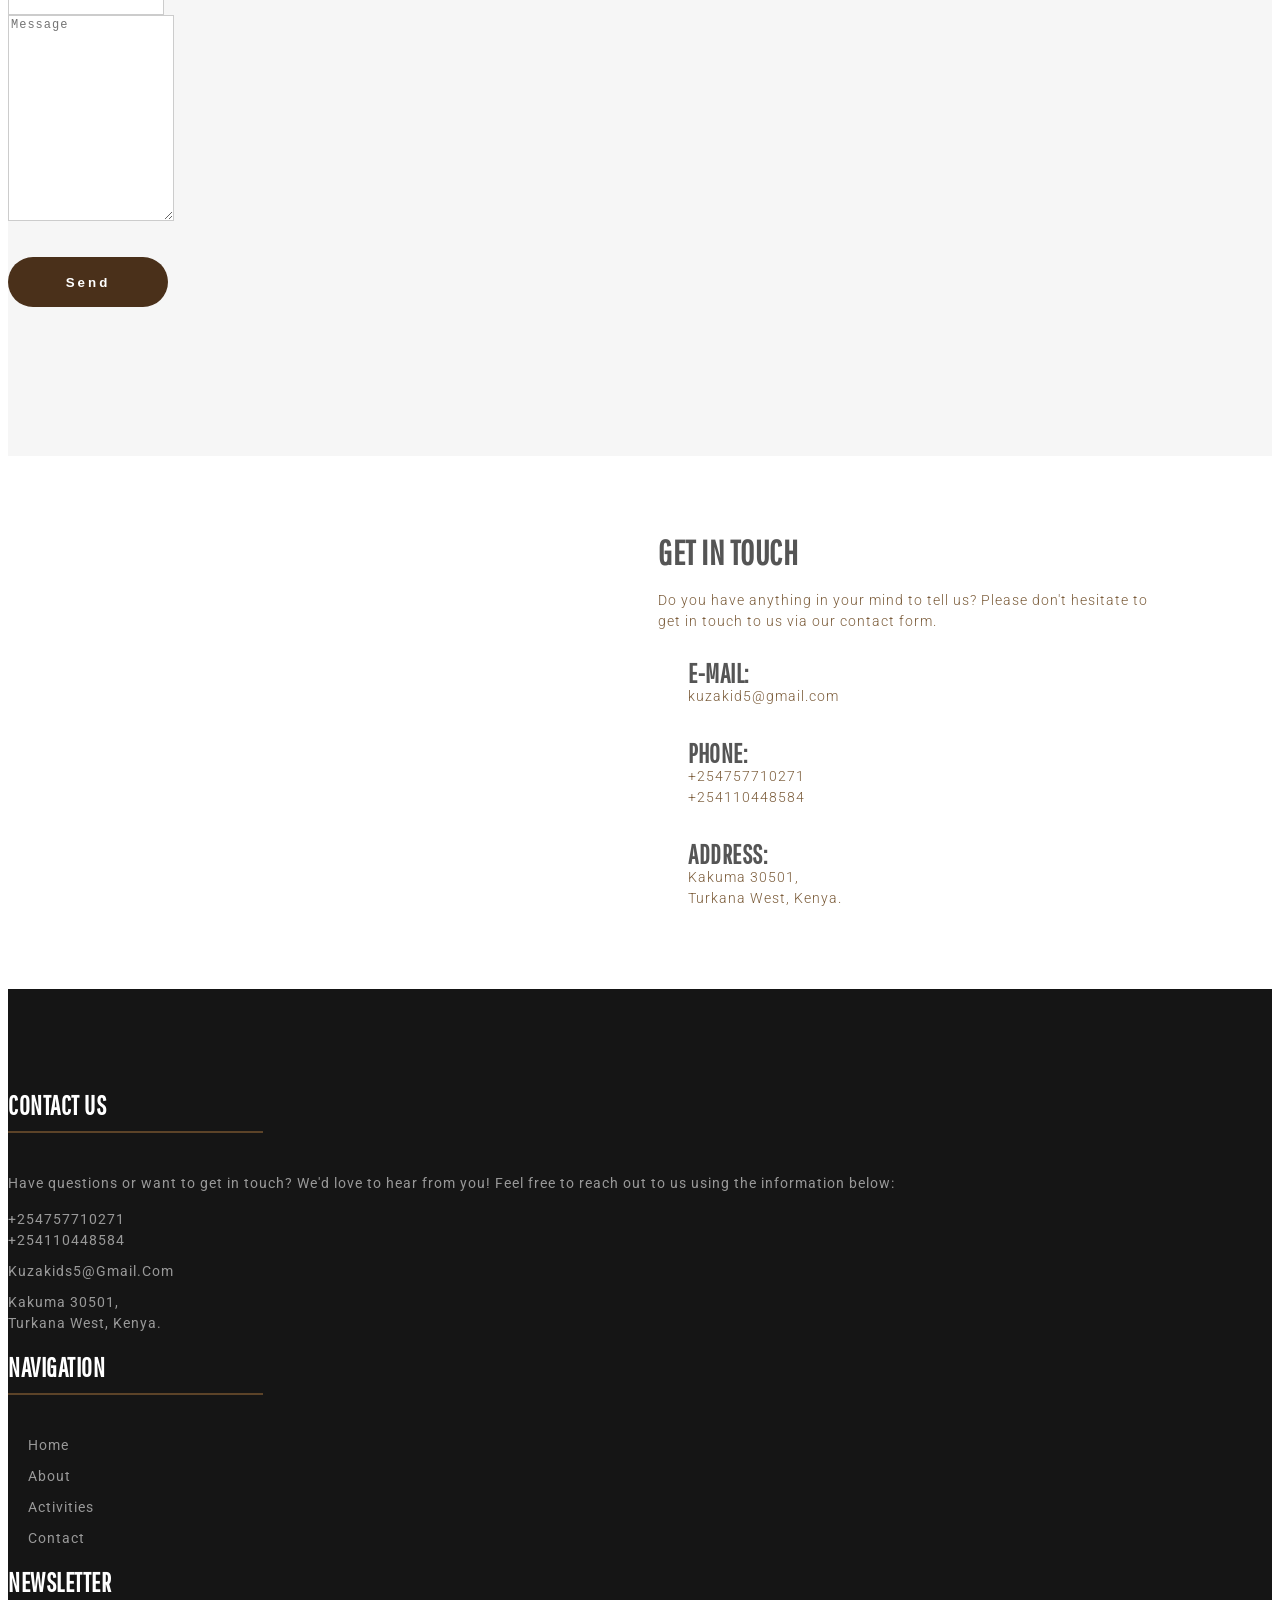
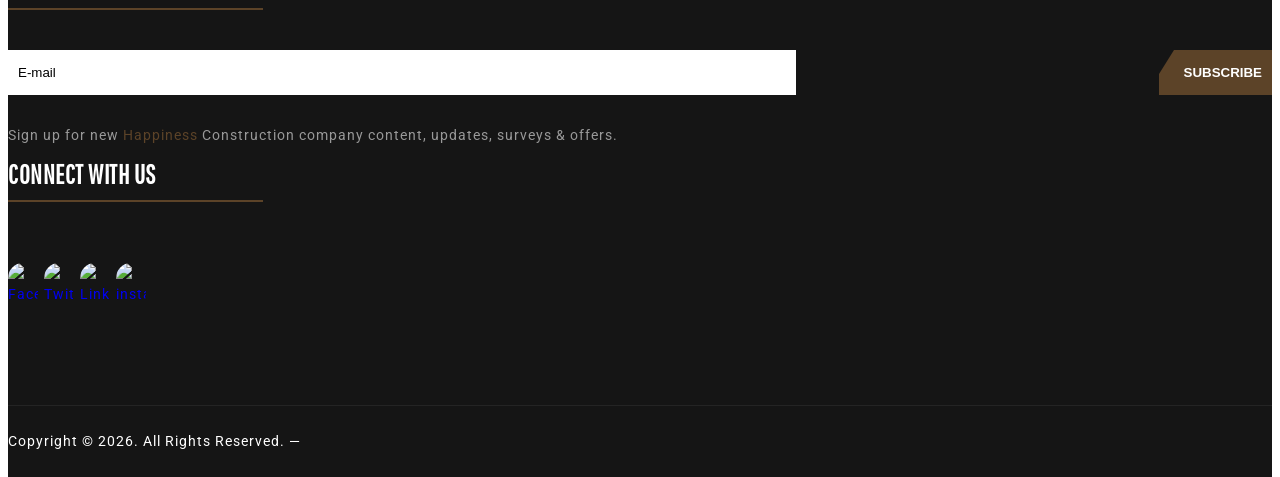
==== commit 29206a4b: "color changes" ====
--- a/index.html
+++ b/index.html
@@ -769,7 +769,7 @@
                                     <textarea class="form-control" name="message" data-gramm="true" spellcheck="false"
                                         data-gramm_editor="true" placeholder="Message" required="required"></textarea>
                                 </div>
-                                <button type="submit" class="tem-btn move-eff"><span>sent</span></button>
+                                <button type="submit" class="tem-btn move-eff"><span>send</span></button>
                             </div>
                         </form>
                         <p class="thank-you-message"></p>
--- a/style.css
+++ b/style.css
@@ -0,0 +1,1111 @@
+@import url('https://fonts.googleapis.com/css?family=Pathway+Gothic+One|Roboto:400,400i,600,600i,700,700i');
+
+body {
+    font-size: 14px;
+    font-weight: 400;
+    line-height: 1.5;
+    letter-spacing: 1px;
+    font-family: 'Roboto', sans-serif;
+    overflow-x: hidden;
+    position: relative;
+    color: #7b5c3a;
+}
+
+html,
+body {
+    height: 100%;
+}
+
+h1,
+h2,
+h3,
+h4,
+h5,
+h6 {
+    font-family: 'Pathway Gothic One', sans-serif;
+    text-transform: uppercase;
+    margin: 0;
+    line-height: 1;
+    letter-spacing: 0.5px;
+    color: #555;
+}
+
+p {
+    margin-bottom: 15px;
+}
+
+a {
+    text-decoration: none;
+    transition: all 0.5s;
+    font-family: 'Roboto', sans-serif;
+}
+
+a:hover {
+    text-decoration: none;
+}
+
+a:focus {
+    outline: none;
+    text-decoration: none;
+}
+
+ul,
+li {
+    margin: 0;
+    padding: 0;
+}
+
+img {
+    max-width: 100%;
+    height: auto;
+}
+
+.owl-carousel .owl-item img {
+    width: auto;
+}
+
+::-webkit-input-placeholder {
+    color: inherit;
+}
+
+button {
+    background-color: transparent;
+    border: none;
+}
+
+button:focus,
+input:focus {
+    outline: none;
+}
+
+.section-padding {
+    padding: 100px 0;
+}
+
+
+/***** section title star *****/
+
+.title {
+    padding: 0 0 80px;
+}
+
+.title h2 {
+    font-size: 45px;
+    position: relative;
+    padding: 0 0 10px;
+}
+
+.title p {
+    padding: 30px 0 0;
+    margin: 0;
+}
+
+.separate {
+    position: relative;
+    display: inline-block;
+    font-size: 40px;
+    line-height: 1em;
+    color: #f1be71;
+    width: 50px;
+    height: 40px;
+}
+
+.separate::before {
+    position: absolute;
+    right: 100%;
+    top: 18px;
+    content: "";
+    background: #633f2d padding-box content-box;
+    padding: 2px 0 2px 7px;
+    border-top: 1px solid #f1be71;
+    width: 115px;
+    height: 6px;
+}
+
+.separate::after {
+    position: absolute;
+    left: 100%;
+    top: 18px;
+    content: "";
+    background: #644730 padding-box content-box;
+    padding: 2px 7px 2px 0;
+    border-top: 1px solid #806e65;
+    width: 115px;
+    height: 6px;
+}
+
+.separate-icon {
+    position: relative;
+    display: block;
+    text-align: center;
+}
+
+.separate-icon::before {
+    position: absolute;
+    content: "\f118";
+    font-family: fontawesome;
+    left: 0;
+    right: 0;
+    margin: auto;
+}
+
+/***** section title end *****/
+
+/***** button part star *****/
+
+.tem-btn {
+    width: 160px;
+    height: 50px;
+    display: inline-block;
+    color: #fff;
+    border-radius: 30px;
+    text-transform: capitalize;
+    background-color: #4a301a;
+    font-weight: 600;
+    text-align: center;
+    line-height: 50px;
+    position: relative;
+    overflow: hidden;
+    -webkit-transition: all 0.5s;
+    -moz-transition: all 0.5s;
+    -o-transition: all 0.5s;
+    transition: all 0.5s;
+    margin-top: 30px;
+}
+
+.tem-btn:hover,
+.tem-btn:focus {
+    color: #fff;
+}
+
+/***** button part end *****/
+
+/***** Scroll top  *****/
+
+/***** page title  *****/
+
+.page-title-area {
+    background: url('img/project-bg.jpg') no-repeat scroll center top / cover;
+    padding: 180px 0 100px;
+    position: relative;
+}
+
+.page-title-area::before {
+    position: absolute;
+    top: 0;
+    left: 0;
+    width: 100%;
+    height: 100%;
+    content: "";
+    background: rgba(0, 0, 0, .7);
+}
+
+.page-title {
+    color: #fff;
+    font-weight: 800;
+    text-transform: capitalize;
+    font-size: 18px;
+    text-align: center;
+}
+
+.page-title .title {
+    padding-bottom: 0;
+}
+
+.page-title .title h2 {
+    color: #fff;
+    margin: 0;
+    padding: 0 0 5px;
+    text-transform: capitalize;
+    font-size: 36px;
+}
+
+.page-title .title h2::before,
+.page-title .title h2::after {
+    display: none;
+}
+
+.page-title i.fa {
+    margin: 0 3px;
+}
+
+
+/*  ==========================
+        header area
+    ========================== */
+
+.header-area {
+    -webkit-transition: all .5s ease 0s;
+    -moz-transition: all .5s ease 0s;
+    transition: all .5s ease 0s;
+    padding: 10px 0;
+    position: absolute;
+    z-index: 9;
+    top: 0;
+    left: 0;
+    width: 100%;
+}
+
+/***** ----- menu part ----- *****/
+
+nav {
+    margin: 0 !important;
+}
+
+.navbar-default {
+    background-color: transparent;
+    border-color: transparent;
+}
+
+.navbar-nav {
+    float: right;
+    margin: 0;
+}
+
+.logo .nav-link img {
+    padding: 10px;
+    width: 50%;
+}
+
+.main-menu {
+    margin: 0;
+    padding: 0;
+}
+
+.main-menu ul li {
+    display: inline-block;
+    list-style: outside none none;
+    padding: 36px 10px 0;
+    position: relative;
+}
+
+.main-menu ul li a {
+    font-size: 16px;
+    color: #fff !important;
+    display: inline-block;
+    margin: 0;
+    padding: 0;
+    position: relative;
+    text-decoration: none;
+    text-transform: capitalize;
+    -webkit-transition: all .5s ease 0s;
+    -moz-transition: all .5s ease 0s;
+    transition: all .5s ease 0s;
+    position: relative;
+}
+
+.main-menu ul.nav li a:before {
+    width: 100%;
+    height: 1px;
+    background-color: #fff;
+    left: 0;
+    top: 0;
+    bottom: 0;
+    right: 0;
+    margin: auto;
+    -webkit-transform: scale(0, 1);
+    -ms-transform: scale(0, 1);
+    transform: scale(0, 1);
+    position: absolute;
+    -webkit-transition: all 1s ease 0s;
+    -moz-transition: all 1s ease 0s;
+    transition: all 1s ease 0s;
+    content: "";
+}
+
+.main-menu ul li a:hover {
+    color: #583923 !important;
+}
+
+.main-menu ul li.active>a,
+.main-menu ul li.active>a:focus,
+.main-menu ul li.active>a:hover {
+    background-color: transparent !important;
+    position: relative;
+    color: #c1a38b !important;
+}
+
+
+.main-menu ul li>a:hover:before {
+    -webkit-transform: scale(1, 1);
+    -ms-transform: scale(1, 1);
+    transform: scale(1, 1);
+}
+
+.navbar-default .navbar-nav>.open>a,
+.navbar-default .navbar-nav>.open>a:focus,
+.navbar-default .navbar-nav>.open>a:hover {
+    background-color: transparent;
+    color: #ffffff00;
+}
+
+.fixed-menu {
+    background-color: rgba(0, 0, 0, .8);
+    position: fixed;
+    -webkit-animation-duration: 0.5s;
+    animation-duration: 0.5s;
+    -webkit-animation-fill-mode: both;
+    animation-fill-mode: both;
+    -webkit-transition: all 1s ease 0s;
+    -moz-transition: all 1s ease 0s;
+    transition: all 1s ease 0s;
+    padding: 10px 0;
+    z-index: 99;
+}
+
+.fixed-menu .logo img {
+    width: 80px;
+}
+
+.fixed-menu .main-menu ul li {
+    padding: 16px 10px 0;
+}
+
+
+/*  ==========================
+        banner area
+    ========================== */
+
+.banner-area .owl-nav .owl-next i,
+.banner-area .owl-nav .owl-prev i,
+.single-banner::after {
+    background-color: rgba(0, 0, 0, 0.65) !important;
+}
+
+.single-banner {
+    position: relative;
+    background-position: center center !important;
+    background-repeat: no-repeat !important;
+    background-size: cover !important;
+}
+
+.single-banner:after {
+    content: '';
+    position: absolute;
+    left: 0;
+    top: 0;
+    height: 100%;
+    width: 100%;
+    z-index: 1;
+}
+
+.single-banner-con {
+    height: 100vh;
+    position: relative;
+    z-index: 2;
+}
+
+.single-banner-txt {
+    position: absolute;
+    left: 50%;
+    top: 50%;
+    width: 100%;
+    transform: translate(-50%, -50%);
+}
+
+.single-banner-txt h1 {
+    color: #fff;
+    font-size: 72px;
+    margin-bottom: 20px;
+    text-transform: capitalize;
+    animation-delay: 0.3s;
+}
+
+.single-banner-txt h1 span {
+    color: #3f2e14;
+}
+
+.single-banner-txt p {
+    font-size: 18px;
+    color: #fff;
+    animation-delay: 1.3s;
+}
+
+.single-banner-txt a {
+    animation-delay: 2.3s;
+}
+
+.single-banner-txt .tem-btn {
+    margin-right: 10px;
+}
+
+.itembg {
+    background: cover;
+    position: relative;
+    display: none;
+}
+
+/*  ==========================
+        about us area
+    ========================== */
+
+.about-area {
+    background-color: #ffffff;
+}
+
+.mb {
+    margin-bottom: 50px;
+}
+
+.about-details h2 {
+    font-size: 30px;
+    margin-bottom: 20px;
+}
+
+.about-achievement {
+    margin-top: 10px;
+}
+
+.about-achievement i.fa {
+    font-size: 26px;
+    margin-right: 10px;
+    color: #361e10;
+}
+
+.about-achievement h4 {
+    display: inline-block;
+    margin-bottom: 20px;
+    font-size: 22px
+}
+
+/***** service *****/
+
+.service-content {
+    padding: 50px 10px;
+    position: relative;
+    text-align: center;
+    transition: all 0.5s ease 0s;
+    margin: 80px 0 0;
+    box-shadow: 0 0 10px rgba(0, 0, 0, 0.1);
+}
+
+.service-content h3 {
+    font-size: 26px;
+    text-transform: uppercase;
+}
+
+.service-icon {
+    position: relative;
+    padding: 30px 0;
+}
+
+.service-icon::before {
+    position: absolute;
+    left: 60px;
+    border: 1px solid #2b140b;
+    width: 20%;
+    content: "";
+    top: 50%;
+}
+
+.service-icon::after {
+    position: absolute;
+    right: 60px;
+    border: 1px solid #34180d;
+    width: 20%;
+    content: "";
+    top: 50%;
+}
+
+.service-content i img{
+    font-size: 30px;
+    color: #5c4328;
+    width: 60px;
+    height: 60px;
+    line-height: 60px;
+    border-radius: 50%;
+    position: relative;
+    border: 1px solid #5c4328;
+}
+
+/*  ==========================
+        donate count area
+    ========================== */
+
+.donate-count-area {
+    background: url('img/about/donate-bg.jpg') no-repeat scroll center top / cover;
+    position: relative
+}
+
+.donate-count-area::before {
+    position: absolute;
+    left: 0;
+    content: "";
+    top: 0;
+    width: 100%;
+    height: 100%;
+    background-color: rgba(0, 0, 0, 0.749);
+}
+
+.donate-count {
+    width: 65%;
+    border: 2px solid #fff;
+    position: relative;
+}
+
+.donate-count img {
+    width: 100%;
+    border-radius: 0;
+}
+
+.donate-progress-box {
+    position: absolute;
+    right: -50%;
+    top: 50%;
+    transform: translate(0, -50%);
+    background-color: rgba(0, 0, 0, .8);
+    color: #fff;
+    padding: 50px;
+    width: 100%;
+}
+
+.donate-progress-box h2 {
+    font-size: 30px;
+    margin-bottom: 15px;
+    color: #fff;
+    font-weight: 600;
+}
+
+.barfiller {
+    background-color: #fff;
+    height: 10px;
+    width: 80%;
+    border-radius: 5px;
+}
+
+.barfiller .fill {
+    display: block;
+    position: relative;
+    width: 0px;
+    height: 100%;
+    z-index: 1;
+    background-color: #5c4328 !important;
+    border-radius: 5px;
+}
+
+.barfiller .tip {
+    left: 0px;
+    position: absolute;
+    z-index: 2;
+    color: #fff;
+    font-size: 36px;
+    margin-top: -36px;
+}
+
+.barfiller .tip:after {
+    content: "";
+    display: block;
+    position: absolute;
+    left: 9px;
+    top: 100%;
+    z-index: 9
+}
+
+.progress-info h3 {
+    display: inline-block;
+    float: right;
+    color: #fff;
+    margin-top: 43px;
+}
+
+.donate-progress-bar {
+    margin: 30px 0 0;
+}
+
+/***** teams details *****/
+
+
+.teams-area {
+    background-color: #ffffff;
+}
+
+img {
+    border-radius: 15px;
+    width: 95%;
+}
+
+a img {
+    background-color: transparent;
+}
+
+
+.teams-ins h4 {
+    font-size: 20px;
+}
+
+textarea.form-control {
+    height: 200px;
+}
+
+.quick-contact-area {
+    background-color: #F6F6F6;
+    padding: 100px 0;
+}
+
+.quick-contact-area .contact-info {
+    padding: 0 100px 0 50px;
+}
+
+.quick-contact {
+    padding: 0 50px;
+    width: 50%;
+}
+
+.quick-contact h2 {
+    font-weight: 700;
+    font-size: 34px;
+    margin-bottom: 30px;
+}
+
+
+/*  ================================
+        events area
+    ================================ */
+
+.events-area {
+    background-color: #F6F6F6;
+}
+
+.events-content {
+    padding: 20px 0 0;
+    transition: 0.5s;
+}
+
+.events-info {
+    margin-bottom: 30px;
+}
+
+.events-img {
+    position: relative;
+}
+
+.events-img img {
+    width: 100%;
+}
+
+.events-post-meta {
+    overflow: hidden;
+    width: 100%;
+}
+
+.events-post-meta ul {
+    list-style: none;
+    margin-bottom: 10px;
+}
+
+.events-post-meta li {
+    color: #5b3c19;
+    display: inline-block;
+    font-size: 13px;
+    line-height: 20px;
+    margin-right: 5px;
+}
+
+.events-post-meta li a {
+    color: #777;
+    text-transform: capitalize;
+}
+
+.events-post-meta li .fa {
+    padding-right: 3px;
+}
+
+.events-content h2 {
+    color: #5c4328;
+    font-size: 24px;
+    margin: 0 0 16px;
+    text-transform: capitalize;
+}
+
+.events-content a.donate-btn {
+    color: #fff;
+    margin: 0 10px 0 0;
+}
+
+.events-post-date-info {
+    background-color: #5c4328;
+    color: #fff;
+    font-weight: 600;
+    padding: 5px 10px;
+    text-transform: uppercase;
+    transition: 0.5s;
+    width: 30% !important;
+    text-align: center;
+    margin-bottom: 20px;
+    float: left;
+    position: absolute;
+    left: 0;
+    bottom: 0;
+}
+
+.events-post-date-info span {
+    font-size: 20px;
+    font-weight: 700;
+}
+
+
+/*  ================================
+        donation area
+    ================================ */
+
+.donation-area {
+    background: url('img/about/donate-bg.jpg') no-repeat scroll center top / cover;
+    
+}
+
+.donation-area .container {
+    background: cover;
+    width: auto;
+    background-color: rgba(0, 0, 0, 0.845);
+}
+.donate-form {
+    padding-left: 250px;
+    padding-top: 50px;
+    position: relative;
+}
+
+.form-group h3 {
+    color: #fff;
+    margin-left: 55px;
+    margin-bottom: 15px;
+    text-transform: capitalize;
+}
+
+.donate-form input[type="text"],
+.donate-form input[type="email"],
+.donate-form input[type="password"],
+.donate-form input[type="tel"],
+.donate-form input[type="url"],
+.donate-form select,
+.donate-form textarea {
+    display: block;
+    width: 100%;
+    line-height: 24px;
+    height: 46px;
+    font-size: 15px;
+    border: 1px solid #ffffff;
+    padding: 10px 15px;
+    background-color: transparent;
+    color: #fff;
+    border-radius: 2px;
+    transition: all 500ms ease;
+    -webkit-transition: all 500ms ease;
+    -ms-transition: all 500ms ease;
+    -o-transition: all 500ms ease;
+}
+
+.select-amount label {
+    margin-right: 10px;
+    margin-bottom: 15px;
+    color: #fff;
+}
+
+.select-amount input {
+    margin-right: 5px;
+}
+
+.donate-form .form-group .field-label {
+    display: block;
+    line-height: 24px;
+    margin-bottom: 10px;
+    color: #fff;
+    font-weight: 500;
+    font-size: 14px;
+}
+
+/*  ================================
+        contact area
+    ================================ */
+
+.contact-area {
+    background-color: #F6F6F6;
+}
+
+.contact-page-area {
+    padding-top: 200px;
+}
+
+.contact-title {
+    left: 0;
+    top: 43px;
+}
+
+.contact-title h2 {
+    line-height: 1;
+}
+
+.contact-heading {
+    margin-bottom: 40px;
+}
+
+.contact-form input,
+.contact-form textarea {
+    border: 1px solid #ccc;
+    background-color: #fff;
+    color: #747474;
+    font-size: 12px;
+    letter-spacing: 1px;
+}
+
+.contact-form input {
+    height: 40px;
+}
+
+.contact-form textarea {
+    height: 200px;
+}
+
+.form-control:focus {
+    box-shadow: none;
+    border-color: #ccc;
+}
+
+.contact-form button {
+    letter-spacing: 3px;
+}
+
+.map-info-area {
+    display: flex;
+}
+
+.google-map {
+    width: 50%;
+}
+
+.map {
+    height: 483px;
+    width: 100%;
+}
+
+.contact-info {
+    width: 50%;
+    font-weight: 300;
+    padding: 80px 100px 50px 50px;
+}
+
+.contact-info h3 {
+    font-weight: 700;
+    font-size: 34px;
+    margin-bottom: 20px;
+}
+
+.contact-info i {
+    font-size: 50px;
+    color: #5c4328;
+    min-width: 50px;
+}
+
+.media-body {
+    width: auto !important;
+    display: inline-block;
+    margin: 3px 0 30px 30px;
+    ;
+}
+
+.media-body h5 {
+    font-size: 26px;
+}
+
+#active-contact-form {
+    overflow: hidden;
+}
+
+.thank-you-message {
+    padding: 20px 15px 0;
+}
+
+p.success {
+    color: green;
+}
+
+p.error {
+    color: red;
+}
+
+/*  ================================
+        footer area
+    ================================ */
+
+.footer-area {
+    background-color: #151515;
+}
+
+.footer-widgets p {
+    color: #999;
+}
+
+.footer-widgets h2 {
+    color: #fff;
+    font-size: 26px;
+    font-weight: 600;
+    margin: 3px 0 40px;
+    padding-bottom: 15px;
+    position: relative;
+}
+
+.footer-widgets h2::before {
+    position: absolute;
+    bottom: 0;
+    left: 0;
+    width: 20%;
+    content: "";
+    border: 1px solid #5c4328;
+}
+
+.footer-widgets ul {
+    list-style: outside none none;
+    margin: 0 0 20px;
+}
+
+.footer-widgets ul li {
+    color: #999;
+    margin-bottom: 10px;
+    position: relative;
+    padding-left: 20px;
+}
+
+.footer-widgets ul li:hover {
+    color: #3f2e14;
+}
+
+
+.address-info li {
+    padding-left: 0 !important;
+}
+
+.address-info li::before {
+    display: none;
+}
+
+.footer-widgets ul li a {
+    text-transform: capitalize;
+}
+
+
+.footer-widgets ul li a {
+    color: #999;
+    display: inline-block;
+}
+
+
+.subscribe-box {
+    box-sizing: border-box;
+    display: inline-block;
+    overflow: hidden;
+    width: 100%;
+}
+
+.subscribe-box input {
+    background-color: #151515;
+    border: 0 none;
+    color: #fff;
+    float: left;
+    padding: 0 20px;
+    width: 65%;
+    height: 35px;
+    border: 1px solid #999;
+}
+
+.subscribe-box button {
+    color: #fff;
+    border: 0;
+    width: 89px !important;
+    height: 35px !important;
+    line-height: 35px !important;
+    float: right;
+}
+
+.subscribe-box button i.fa {
+    margin-right: 10px;
+}
+
+.footer-social-link {
+    margin: 30px 0 0;
+}
+
+.footer-social-link a {
+    display: inline-block;
+    margin-right: 10px;
+    /* Adjust the margin as needed */
+    height: 30px;
+    line-height: 30px;
+    text-align: center;
+    transition: all 0.5s ease 0s;
+    width: 30px;
+    margin-right: 2px;
+    border-radius: 2px;
+
+}
+
+ul.list {
+    overflow: hidden;
+}
+
+ul.list li {
+    float: left;
+    margin: 0;
+    padding: 0 4px 8px;
+}
+
+ul.list li::before {
+    display: none;
+}
+
+
+.copy-right {
+    border-top: 1px solid #242424;
+    padding: 25px 0;
+}
+
+.copy-right p {
+    color: #fff;
+    margin: 0;
+    text-transform: capitalize;
+}
+
+.copy-right p span,
+.copy-right p a {
+    color: #b47238;
+    font-weight: 900;
+}
+
+.widget-newsletter form {
+    overflow: auto;
+    margin: 0 0 30px;
+}
+
+.widget-newsletter form input {
+    float: left;
+    border: none;
+    outline: none;
+    padding: 15px 20px 15px 10px;
+    width: 60%;
+}
+
+.widget-newsletter form button {
+    float: right;
+    padding: 15px 10px;
+    text-transform: uppercase;
+    position: relative;
+    font-weight: 600;
+    background-color: #5c4328;
+    color: #fff;
+}
+
+.widget-newsletter form button::before {
+    content: '';
+    position: absolute;
+    right: 100%;
+    top: 0;
+    border-top: 24px solid transparent !important;
+    border-right-width: 15px;
+    border-right-style: solid;
+    border-bottom: 24px solid transparent !important;
+    z-index: 2;
+    height: 100%;
+    color: #5c4328;
+}
+
+.widget-newsletter p a {
+    color: #5c4328;
+}
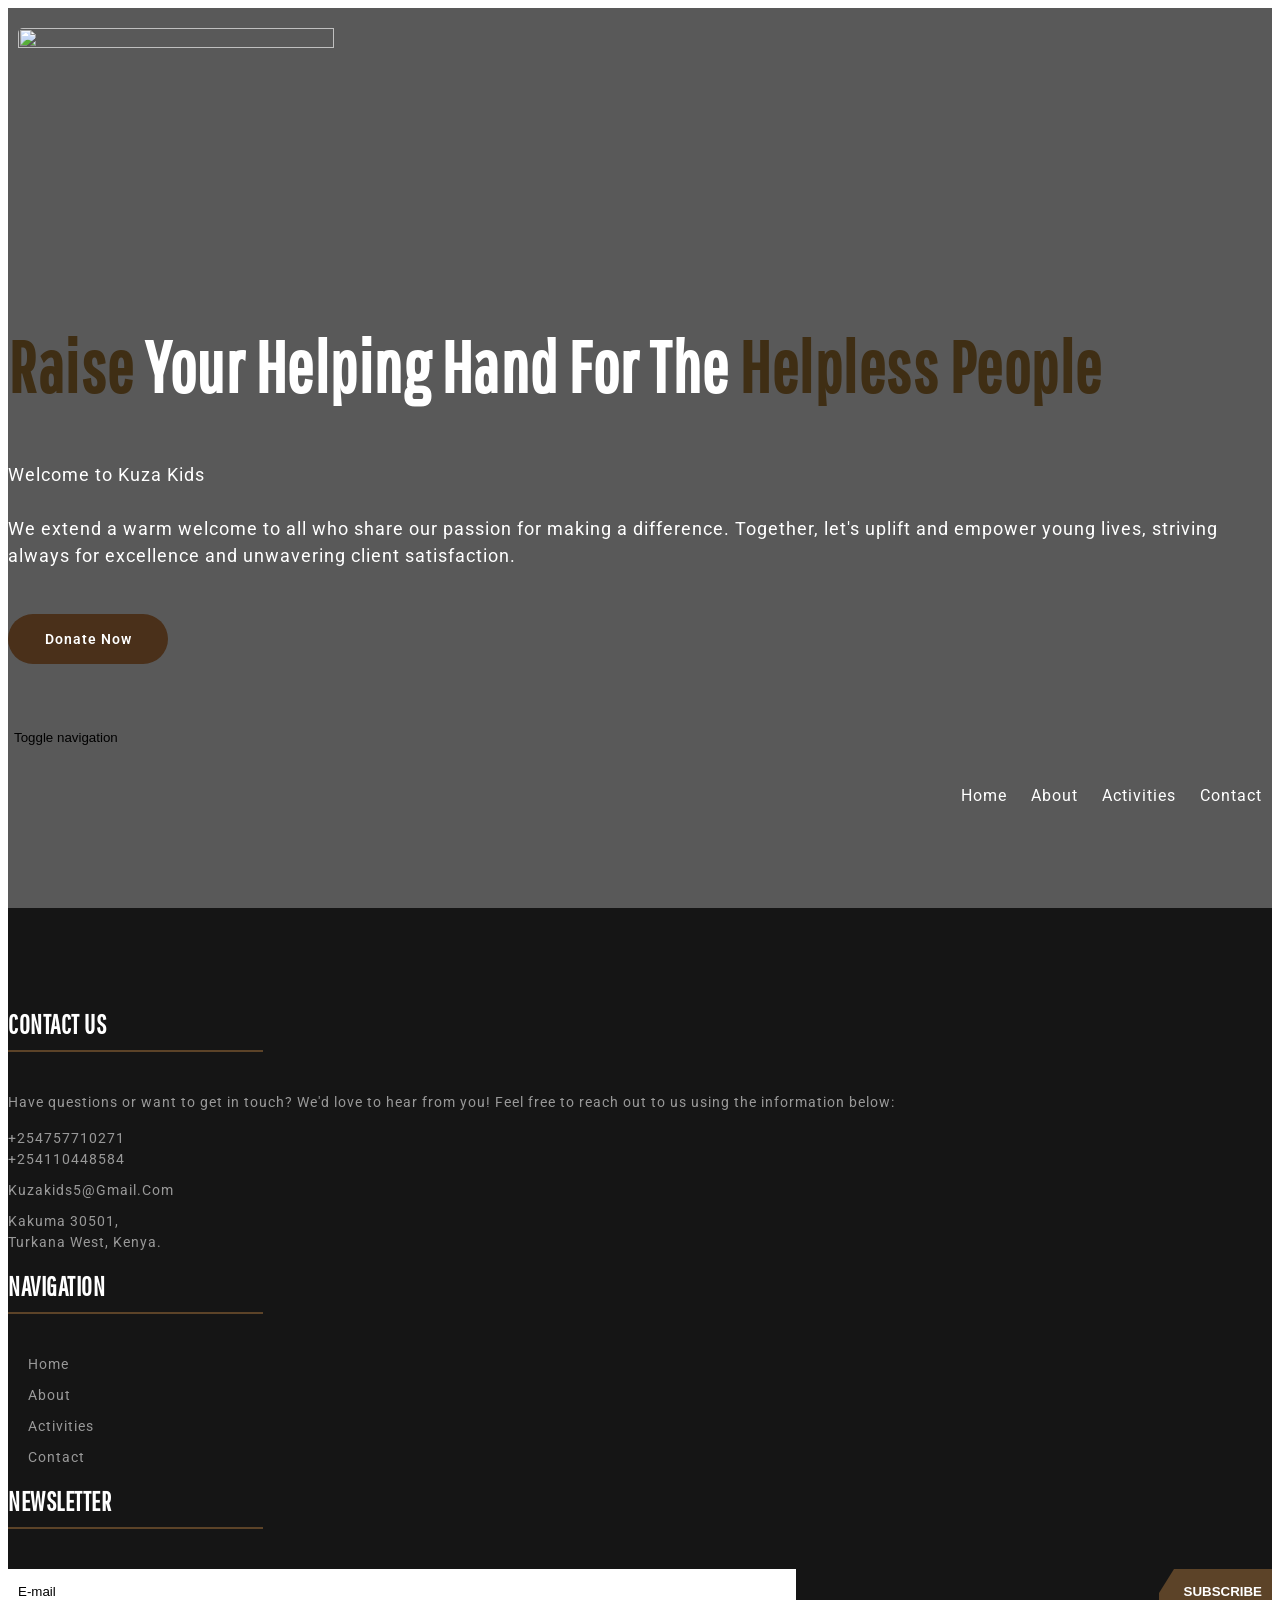
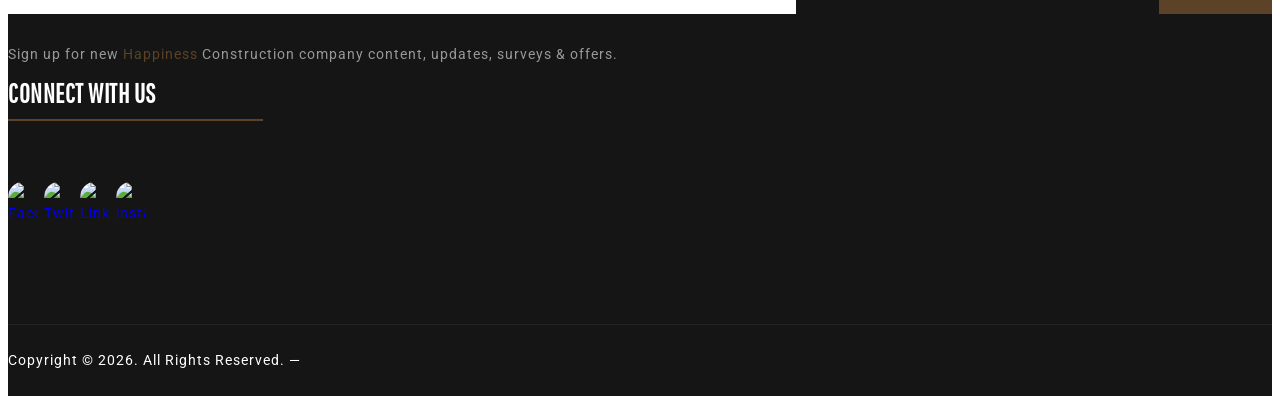
==== commit 64a7112e: "changes on pages 	new file:   about.html 	new file:   activities.html 	new file:   contact.html 	mod" ====
--- a/index.html
+++ b/index.html
@@ -49,7 +49,7 @@
                                 <div class="collapse navbar-collapse main-menu" id="bs-example-navbar-collapse-1">
                                     <ul class="nav navbar-nav">
                                         <li><a class="nav-link" href="#home">Home</a></li>
-                                        <li><a class="nav-link" href="#about">About</a></li>
+                                        <li><a class="nav-link" href="./about.html">About</a></li>
                                         <li><a class="nav-link" href="#Activities">Activities</a></li>
                                         <li><a class="nav-link" href="#contact">Contact</a></li>
                                     </ul>
@@ -113,736 +113,16 @@
     -->
 
     <!--
-        ============================
-        about us part start
-        ============================
-    -->
-    <section class="about-area section-padding" id="about">
-        <div class="container">
-            <div class="row">
-                <div class="col-sm-8 col-sm-offset-2">
-                    <!-- section title -->
-                    <div class="title text-center">
-                        <h2>who we are</h2>
-                        <div class="separate"><span class=""></span></div>
-                        <p>
-                            Kuzakids organization is dedicated to supporting kids and youths in both
-                            refugee and host communities through sports and arts activities.
-                            <br>Join us as we make a positive impact through the transformative
-                            power of sports and arts.
-                        </p>
-                    </div>
-                </div>
-            </div>
-            <div class="row mb">
-                <div class="col-sm-5">
-                    <!-- about img -->
-                    <br>
-                    <br>
-                    <div class="about-img">
-                        <img src="img/about/about.jpg" alt="">
-                    </div>
-                </div>
-                <div class="col-sm-7">
-                    <!-- about details -->
-                    <div class="about-details">
-                        <h2>Our History</h2>
-                        <p>
-                            Kuzakids organization was formed in October 2022 with the goal of supporting kids and youths
-                            in
-                            both refugee and host communities through sports and arts activities. Despite being
-                            relatively
-                            new, we are driven by a deep passion to make a positive impact in the lives of these young
-                            individuals. We understand the unique challenges they face and are committed to providing
-                            them
-                            with a safe and nurturing environment where they can grow, express themselves, and build
-                            essential life skills.
-                            <br>Though we may be young as an organization, our dedication and enthusiasm drive us to
-                            create
-                            meaningful opportunities for these kids and youths.
-                        </p>
-                        <div class="row">
-                            <div>
-                                <div class="about-achievement">
-                                    <h4>Our experience</h4>
-                                    <p>
-                                        With years of combined experience in community engagement and youth development,
-                                        our team at Kuzakids understands the unique challenges faced by children and
-                                        youths in vulnerable communities. Through our programs, we have witnessed
-                                        firsthand the transformative power of sports and arts in building confidence,
-                                        fostering teamwork, and developing essential life skills.
-                                    </p>
-                                </div>
-                            </div>
-                        </div>
-                    </div>
-                </div>
-            </div>
-            <div class="row">
-                <div class="col-sm-7 em">
-                    <!-- about details -->
-                    <div class="about-details">
-                        <h2>Our Foundation</h2>
-                        <p>
-                            At Kuzakids, we firmly believe in the importance of caring for children, protecting their
-                            welfare, and preparing them for the future. Our foundation is built on the principles of
-                            compassion, inclusivity, and empowerment. We strive to create meaningful opportunities for
-                            every child, regardless of their background or circumstances.
-                            <br>
-                            Through our dedication and enthusiasm, we aim to make a lasting impact on the lives of young
-                            individuals, helping them realize their full potential and become active contributors to
-                            their communities.
-                        </p>
-                        <div class="row">
-                            <div class="col-sm-6">
-                                <div class="about-achievement">
-                                    <h4>Our Mission</h4>
-                                    <p>
-                                        "At Kuzakids, our mission is to empower children and youths in Kenya's Refugee
-                                        and Host Communities. Through sports like basketball and football, and nurturing
-                                        artistic talents, we create a safe environment fostering essential life skills,
-                                        self-confidence, and belonging. We're committed to instilling teamwork,
-                                        discipline, and resilience, promoting a brighter future."
-                                    </p>
-                                </div>
-                            </div>
-                            <div class="col-sm-6">
-                                <div class="about-achievement">
-                                    <h4>Our vision</h4>
-                                    <p>
-                                        Our vision is to inspire young individuals in Kenya's Refugee and Host
-                                        Communities to be physically active and creatively expressive. We aim to provide
-                                        equal access to sports and artistic opportunities, nurturing talents,
-                                        aspirations, and leadership qualities. Through mentorship and support, we
-                                        promote healthy lifestyles and personal growth for a brighter future.
-                                    </p>
-                                </div>
-                            </div>
-                        </div>
-                    </div>
-                </div>
-                <div class="col-sm-5 em">
-                    <!-- about img -->
-                    <br>
-                    <br>
-                    <br>
-                    <br>
-                    <div class="about-img">
-                        <img src="img/about/found.jpg" alt="">
-                    </div>
-                </div>
-            </div>
-            <div class="row">
-                <div class="col-md-4 col-sm-6">
-                    <!-- service content -->
-                    <div class="service-content">
-                        <h3>become a volunteer</h3>
-                        <div class="service-icon">
-                            <i><img src="img/about/help.png" alt=""></i>
-                        </div>
-                        <p>
-                            Passionate about community impact? Join us as a volunteer. Your contribution matters.
-                        </p>
-                        <a href="#" class="tem-btn move-eff"><span>contact us</span></a>
-                    </div>
-                </div>
-                <div class="col-md-4 col-sm-6">
-                    <!-- service content -->
-                    <div class="service-content">
-                        <h3>Join Us</h3>
-                        <div class="service-icon">
-                            <i><img src="img/about/team.png" alt=""></i>
-                        </div>
-                        <p>
-                            Together, let's create change. Join our community dedicated to making a difference.
-                        </p>
-                        <a href="#" class="tem-btn move-eff"><span>join us</span></a>
-                    </div>
-                </div>
-                <div class="col-md-4 col-sm-12">
-                    <!-- service content -->
-                    <div class="service-content mobile-auto">
-                        <h3>become a doner</h3>
-                        <div class="service-icon">
-                            <i><img src="img/about/donate.png" alt=""></i>
-                        </div>
-                        <p>
-                            Change lives with your support. Donate now and help us make a positive impact.
-                        </p>
-                        <a href="#donation" class="tem-btn nav-link move-eff"><span>donate now</span></a>
-                    </div>
-                </div>
-            </div>
-        </div>
-    </section>
-    <!--
-        ============================
-        about us part end
-        ============================
-    -->
-
-    <!--
-        ============================
-        donate count part start
-        ============================
-    -->
-    <section class="donate-count-area section-padding parallax">
-        <div class="container">
-            <div class="row">
-                <div class="col-md-12">
-                    <!-- donate count info -->
-                    <div class="donate-count">
-                        <img src="img/about/donate-box.jpg" alt="">
-                        <div class="donate-progress-box">
-                            <h2> Give a helping hand to those who need it!</h2>
-                            <p>
-                                Whether you are interested in volunteering, making a donation, or simply want to learn
-                                more about our initiatives, we would love to hear from you. Please feel free to reach
-                                out to us through the contact form below. We value your input, ideas, and support, and
-                                we are excited to connect with like-minded individuals who share our passion for
-                                creating positive change.
-                            </p>
-                            <div class="donate-progress-bar">
-                                <div id="bar1" class="barfiller bar-one">
-                                    <div class="tipWrap">
-                                        <span class="tip"></span>
-                                    </div>
-                                    <!-- progress count bar -->
-                                    <span class="fill" data-percentage="0"></span>
-                                </div>
-                            </div>
-                            <div class="progress-info">
-                                <a href="#donation" class="tem-btn nav-link move-eff"><span>donate now</span></a>
-                                <h3>0% Donated / $45,0000</h3>
-                            </div>
-                        </div>
-                    </div>
-                </div>
-            </div>
-        </div>
-    </section>
-    <!--
-        ============================
-        donate count part end
-        ============================
-    -->
-
-    <!--
-    ============================
-    team part start
-    ============================
--->
-    <section class="teams-area section-padding" id="teams">
-        <div class="container">
-            <div class="row">
-                <div class="col-sm-8 col-sm-offset-2">
-                    <!-- section title -->
-                    <div class="title text-center">
-                        <h2>Our Team Members</h2>
-                        <div class="separate"><span class=""></span></div>
-                        <p>
-                            We have a dedicated team of passionate individuals who work tirelessly to support and nurture
-                            the
-                            growth of kids and youths through sports i.e basketball and football, as well as in the
-                            realm
-                            of arts, specifically drawing.
-                            <br>Our team is composed of experienced coaches, instructors, mentors, and volunteers who
-                            are
-                            committed to creating a positive and inclusive environment for our participants.
-                        </p>
-                    </div>
-                </div>
-            </div>
-            <div class="row">
-                <!-- Single team -->
-                <div class="col-md-3 col-sm-6">
-                    <div class="single-team">
-                        <div class="team-info">
-                            <img src="img/teams/ceo.jpeg" alt="">
-                            <div class="single-team-con">
-                                <div class="single-team-txt">
-                                    <!-- team social links -->
-                                    <div class="footer-social-link">
-                                        <a href="#"><img src="img/teams/facebook.png" alt="Facebook"></a>
-                                        <a href="#"><img src="img/teams/twitter.png" alt="Twitter"></a>
-                                        <a href="#"><img src="img/teams/linkedin.png" alt="LinkedIn"></a>
-                                        <a href="#"><img src="img/teams/instagram.png" alt="instagram"></a>
-
-                                    </div>
-                                    <!-- // team social links -->
-                                </div>
-                            </div>
-                        </div>
-                        <br>
-                        <h3>Pacifique Buhendwa</h3>
-                        <span>CEO, Co-Founder</span>
-                    </div>
-                </div>
-                <!-- Single team -->
-                <div class="col-md-3 col-sm-6">
-                    <div class="single-team">
-                        <div class="team-info">
-                            <img src="img/teams/director.jpeg" alt="">
-                            <div class="single-team-con">
-                                <div class="single-team-txt">
-                                    <!-- team social links -->
-                                    <div class="footer-social-link">
-                                        <a href="#"><img src="img/teams/facebook.png" alt="Facebook"></a>
-                                        <a href="#"><img src="img/teams/twitter.png" alt="Twitter"></a>
-                                        <a href="#"><img src="img/teams/linkedin.png" alt="LinkedIn"></a>
-                                        <a href="#"><img src="img/teams/instagram.png" alt="instagram"></a>
-
-                                    </div>
-                                    <!-- // team social links -->
-                                </div>
-                            </div>
-                        </div>
-                        <br>
-                        <h3>Emmanuel Abdalla</h3>
-                        <span>Director</span>
-                    </div>
-                    <br>
-                    <br>
-                </div>
-                <!-- Single team -->
-                <div class="col-md-3 col-sm-6">
-                    <div class="single-team">
-                        <div class="team-info">
-                            <img src="img/teams/coo.jpeg" alt="">
-                            <div class="single-team-con">
-                                <div class="single-team-txt">
-                                    <!-- team social links -->
-                                    <div class="footer-social-link">
-                                        <a href="#"><img src="img/teams/facebook.png" alt="Facebook"></a>
-                                        <a href="#"><img src="img/teams/twitter.png" alt="Twitter"></a>
-                                        <a href="#"><img src="img/teams/linkedin.png" alt="LinkedIn"></a>
-                                        <a href="#"><img src="img/teams/instagram.png" alt="instagram"></a>
-
-                                    </div>
-                                    <!-- // team social links -->
-                                </div>
-                            </div>
-                        </div>
-                        <br>
-                        <h3>Derrick Mokua</h3>
-                        <span>COO (Chief Operating Officer)</span>
-                    </div>
-                    <br>
-                    <br>
-                </div>
-                <!-- Single team -->
-                <div class="col-md-3 col-sm-6">
-                    <div class="single-team">
-                        <div class="team-info">
-                            <img src="img/teams/cfo.jpeg" alt="">
-                            <div class="single-team-con">
-                                <div class="single-team-txt">
-                                    <!-- team social links -->
-                                    <div class="footer-social-link">
-                                        <a href="#"><img src="img/teams/facebook.png" alt="Facebook"></a>
-                                        <a href="#"><img src="img/teams/twitter.png" alt="Twitter"></a>
-                                        <a href="#"><img src="img/teams/linkedin.png" alt="LinkedIn"></a>
-                                        <a href="#"><img src="img/teams/instagram.png" alt="instagram"></a>
-
-                                    </div>
-                                    <!-- // team social links -->
-                                </div>
-                            </div>
-                        </div>
-                        <br>
-                        <h3>Yik Malehek</h3>
-                        <span>CFO (Chief Financial Officer)</span>
-                    </div>
-                    <br>
-                    <br>
-                </div>
-                <!-- Single team -->
-                <div class="col-md-3 col-sm-6">
-                    <div class="single-team">
-                        <div class="team-info">
-                            <img src="img/teams/cmo.jpeg" alt="">
-                            <div class="single-team-con">
-                                <div class="single-team-txt">
-                                    <!-- team social links -->
-                                    <div class="footer-social-link">
-                                        <a href="#"><img src="img/teams/facebook.png" alt="Facebook"></a>
-                                        <a href="#"><img src="img/teams/twitter.png" alt="Twitter"></a>
-                                        <a href="#"><img src="img/teams/linkedin.png" alt="LinkedIn"></a>
-                                        <a href="#"><img src="img/teams/instagram.png" alt="instagram"></a>
-
-                                    </div>
-                                    <!-- // team social links -->
-                                </div>
-                            </div>
-                        </div>
-                        <br>
-                        <h3>Adum Maker</h3>
-                        <span>Media Manager</span>
-                    </div>
-                </div>
-
-                <!-- Single team -->
-                <div class="col-md-3 col-sm-6">
-                    <div class="single-team">
-                        <div class="team-info">
-                            <img src="img/teams/gdesigner.jpeg" alt="">
-                            <div class="single-team-con">
-                                <div class="single-team-txt">
-                                    <!-- team social links -->
-                                    <div class="footer-social-link">
-                                        <a href="#"><img src="img/teams/facebook.png" alt="Facebook"></a>
-                                        <a href="#"><img src="img/teams/twitter.png" alt="Twitter"></a>
-                                        <a href="#"><img src="img/teams/linkedin.png" alt="LinkedIn"></a>
-                                        <a href="#"><img src="img/teams/instagram.png" alt="instagram"></a>
-
-                                    </div>
-                                    <!-- // team social links -->
-                                </div>
-                            </div>
-                        </div>
-                        <br>
-                        <h3>Muluk kalo</h3>
-                        <span>Graphic Designer</span>
-                    </div>
-                </div>
-                <!-- Single team -->
-                <div class="col-md-3 col-sm-6">
-                    <div class="single-team">
-                        <div class="team-info">
-                            <img src="img/teams/Aadmin.png" alt="">
-                            <div class="single-team-con">
-                                <div class="single-team-txt">
-                                    <!-- team social links -->
-                                    <div class="footer-social-link">
-                                        <a href="#"><img src="img/teams/facebook.png" alt="Facebook"></a>
-                                        <a href="#"><img src="img/teams/twitter.png" alt="Twitter"></a>
-                                        <a href="#"><img src="img/teams/linkedin.png" alt="LinkedIn"></a>
-                                        <a href="#"><img src="img/teams/instagram.png" alt="instagram"></a>
-
-                                    </div>
-                                    <!-- // team social links -->
-                                </div>
-                            </div>
-                        </div>
-                        <br>
-                        <h3>Harryson Ngang'a</h3>
-                        <span>Administrative Assistant</span>
-                    </div>
-                </div>
-                <!-- Single team -->
-                <div class="col-md-3 col-sm-6">
-                    <div class="single-team">
-                        <div class="team-info">
-                            <img src="img/teams/cto.png" alt="">
-                            <div class="single-team-con">
-                                <div class="single-team-txt">
-                                    <!-- team social links -->
-                                    <div class="footer-social-link">
-                                        <a href="#"><img src="img/teams/facebook.png" alt="Facebook"></a>
-                                        <a href="#"><img src="img/teams/twitter.png" alt="Twitter"></a>
-                                        <a href="#"><img src="img/teams/linkedin.png" alt="LinkedIn"></a>
-                                        <a href="#"><img src="img/teams/instagram.png" alt="instagram"></a>
-
-                                    </div>
-                                    <!-- // team social links -->
-                                </div>
-                            </div>
-                        </div>
-                        <br>
-                        <h3>Wuor Bhang</h3>
-                        <span>IT Manager</span>
-                    </div>
-                </div>
-            </div>
-        </div>
-    </section>
-    <!--
-    ============================
-    team part end
-    ============================
--->
-
-
-    <!--
-        ============================
-        events part start
-        ============================
-    -->
-    <section class="events-area section-padding" id="Activities">
-        <div class="container">
-            <div class="row">
-                <div class="col-sm-8 col-sm-offset-2">
-                    <!-- section title -->
-                    <div class="title text-center">
-                        <h2>Our Activities</h2>
-                        <div class="separate"><span class=""></span></div>
-                        <p>Our organization has partnered with local schools to bring sports and arts programs to
-                            underserved communities.
-                            Through this collaboration, we aim to provide opportunities for children to develop their
-                            skills, foster teamwork, and promote creativity. Together, we're making a positive impact on
-                            young lives.</p>
-                    </div>
-                </div>
-            </div>
-            <div class="row">
-                <div class="col-md-4 col-sm-6">
-                    <!-- Single events -->
-                    <div class="events-info">
-                        <div class="events-img">
-                            <img src="img/events/01.JPG" alt="">
-                            <div class="events-post-date-info">
-                                <span>26</span> Mar/24
-                            </div>
-                        </div>
-                        <div class="events-content">
-                            <a href="#">
-                                <h2>Basketball</h2>
-                            </a>
-                            <div class="events-post-meta">
-                                <ul>
-                                    <li><a href="#"><i class="" aria-hidden="true"></i>Kakuma</a>
-                                    </li>
-                                </ul>
-                            </div>
-                            <p>
-                                Joining forces with schools and the community, we introduce basketball programs to
-                                children in need. Through this collaboration, we nurture their passion, enhance skills,
-                                and foster camaraderie.
-                            </p>
-                        </div>
-                    </div>
-                </div>
-
-                <div class="col-md-4 col-sm-6">
-                    <!-- Single events -->
-                    <div class="events-info">
-                        <div class="events-img">
-                            <img src="img/events/02.jpg" alt="">
-                            <div class="events-post-date-info">
-                                <span>26</span> Mar/24
-                            </div>
-                        </div>
-                        <div class="events-content">
-                            <a href="#">
-                                <h2> Football</h2>
-                            </a>
-                            <div class="events-post-meta">
-                                <li><a href="#"><i class="" aria-hidden="true"></i>Kakuma</a>
-                                </li>
-                                </ul>
-                            </div>
-                            <p>
-                                In collaboration with local schools and the community, we bring the joy of football to
-                                underserved areas. Through this partnership, we promote teamwork, build skills, and
-                                inspire a love for the game.
-                            </p>
-                        </div>
-                    </div>
-                </div>
-
-                <div class="col-md-4 col-sm-6">
-                    <!-- Single events -->
-                    <div class="events-info">
-                        <div class="events-img">
-                            <img src="img/events/03.jpg" alt="">
-                            <div class="events-post-date-info">
-                                <span>26</span> Mar/24
-                            </div>
-                        </div>
-                        <div class="events-content">
-                            <a href="#">
-                                <h2>Arts & Crafts</h2>
-                            </a>
-                            <div class="events-post-meta">
-                                <ul>
-                                    <li><a href="#"><i class="" aria-hidden="true"></i>Kakuma</a>
-                                    </li>
-                                </ul>
-                            </div>
-                            <p>
-                                Our collaboration with schools and the community introduces art and crafts to children,
-                                fostering creativity and self-expression. Through this partnership, we inspire young
-                                artists, cultivate talents, and create a space for exploration.
-                            </p>
-                        </div>
-                    </div>
-                </div>
-            </div>
-        </div>
-    </section>
-    <!--
-        ============================
-        events part end
-        ============================
-    -->
-
-    <!--
-        ============================
-        donation part start
-        ============================
-    -->
-    <section class="donation-area parallax" id="donation">
-        <div class="container">
-            <div class="row">
-                <div class="col-md-8 col-md-offset-0">
-                    <!-- donate form -->
-                    <div class="donate-form">
-                        <div class="form-group col-md-12">
-                            <h3>How much would you like to donate?</h3>
-                            <div class="select-amount">
-                                <form action="" method="POST" class="bg-white p-5 rounded donation-form"
-                                    data-aos="fade-up" style="max-width: 600px; min-width: 100px; max-height: 610px;">
-                                    <script src="https://donorbox.org/widget.js" paypalExpress="true"></script><iframe
-                                        src="https://donorbox.org/embed/support-kuzakids-programs?language=en"
-                                        name="donorbox" allowpaymentrequest="allowpaymentrequest" seamless="seamless"
-                                        frameborder="0" scrolling="no" height="900px" width="100%"
-                                        style="max-width: 500px; min-width: 250px; max-height:none!important"></iframe>
-                                </form>
-                            </div>
-                        </div>
-                    </div>
-                </div>
-            </div>
-        </div>        
-    </section>
-    <!--
-        ============================
-        donation part end
-        ============================
-    -->
-
-
-    <!--
-        ============================
-        contact part start
-        ============================
-    -->
-    <section class="contact-area section-padding" id="contact">
-        <div class="container">
-            <div class="row">
-                <div class="col-sm-8 col-sm-offset-2">
-                    <!-- section title -->
-                    <div class="title text-center">
-                        <h2>Contact us</h2>
-                        <div class="separate"><span class=""></span></div>
-                        <p>
-                            Welcome to our website! We are thrilled to have you here.
-                            We believe in the power of transforming lives, empower individuals, foster unity, and
-                            encourage self-expression.
-                        </p>
-                        <p>
-                            Please feel free to reach out to us through the contact form below. We value your input,
-                            ideas, and support, and we are excited to connect with like-minded individuals who share our
-                            passion for creating positive change.
-                        </p>
-                    </div>
-                </div>
-            </div>
-            <div class="row">
-                <div class="col-md-8 col-md-offset-2 col-sm-10 col-sm-offset-1">
-                    <div class="contact-form">
-                        <!-- contact form -->
-                        <form action="mail.php" method="POST" id="active-contact-form">
-                            <div class="col-sm-6">
-                                <div class="form-group">
-                                    <input class="form-control" type="text" name="name" placeholder="Name" required>
-                                </div>
-                            </div>
-                            <div class="col-sm-6">
-                                <div class="form-group">
-                                    <input class="form-control" type="email" name="email" placeholder="Email" required>
-                                </div>
-                            </div>
-                            <div class="col-sm-6">
-                                <div class="form-group">
-                                    <input class="form-control" type="text" name="phone" placeholder="Phone" required>
-                                </div>
-                            </div>
-                            <div class="col-sm-6">
-                                <div class="form-group">
-                                    <input class="form-control" type="text" name="subject" placeholder="Subject"
-                                        required>
-                                </div>
-                            </div>
-                            <div class="col-sm-12">
-                                <div class="form-group">
-                                    <textarea class="form-control" name="message" data-gramm="true" spellcheck="false"
-                                        data-gramm_editor="true" placeholder="Message" required="required"></textarea>
-                                </div>
-                                <button type="submit" class="tem-btn move-eff"><span>send</span></button>
-                            </div>
-                        </form>
-                        <p class="thank-you-message"></p>
-                    </div>
-                </div>
-            </div>
-        </div>
-    </section>
-    <!--
-        ============================
-        contact part end
-        ============================
-    -->
-
-    <!--
-        ============================
-        map contact info part start
-        ============================
-    -->
-    <section class="map-info-area">
-        <!-- google map -->
-        <div class="google-map">
-            <div id="map" class="map"><iframe
-                    src="https://www.google.com/maps/embed?pb=!1m10!1m8!1m3!1d6848.048731822642!2d34.84974981109235!3d3.7167354981824556!3m2!1i1024!2i768!4f13.1!5e0!3m2!1sen!2sus!4v1711181546479!5m2!1sen!2sus"
-                    width="600" height="450" style="border:0;" allowfullscreen="" loading="lazy"
-                    referrerpolicy="no-referrer-when-downgrade"></iframe></div>
-        </div>
-        <!-- contact info -->
-        <div class="contact-info">
-            <h3>Get In Touch </h3>
-            <p>Do you have anything in your mind to tell us? Please don't hesitate to get in touch to us via our contact
-                form.</p>
-            <!-- Single contact Info -->
-            <div class="single-contact-info">
-                <div class="media">
-                    <i class=""></i>
-                    <div class="media-body">
-                        <h5>E-mail:</h5>
-                        kuzakid5@gmail.com
-                    </div>
-                </div>
-            </div>
-            <!-- Single contact Info -->
-            <div class="single-contact-info">
-                <div class="media">
-                    <i class=""></i>
-                    <div class="media-body">
-                        <h5>Phone:</h5>
-                        +254757710271 <br>
-                        +254110448584
-                    </div>
-                </div>
-            </div>
-            <!-- Single contact Info -->
-            <div class="single-contact-info">
-                <div class="media">
-                    <i class=""></i>
-                    <div class="media-body">
-                        <h5>Address:</h5>
-                        Kakuma 30501, <br>
-                        Turkana West, Kenya.
-                    </div>
-                </div>
-            </div>
-        </div>
-    </section>
-    <!--
-        ============================
-        map contact info part end
-        ============================
-    -->
-
-    <!--
+    
+
+    
+
+
+
+
+
+    
+    
 		============================
 		Footer Area start
 		============================ 
--- a/style.css
+++ b/style.css
@@ -175,7 +175,7 @@
 
 .tem-btn:hover,
 .tem-btn:focus {
-    color: #fff;
+    color: #1a1a1a;
 }
 
 /***** button part end *****/
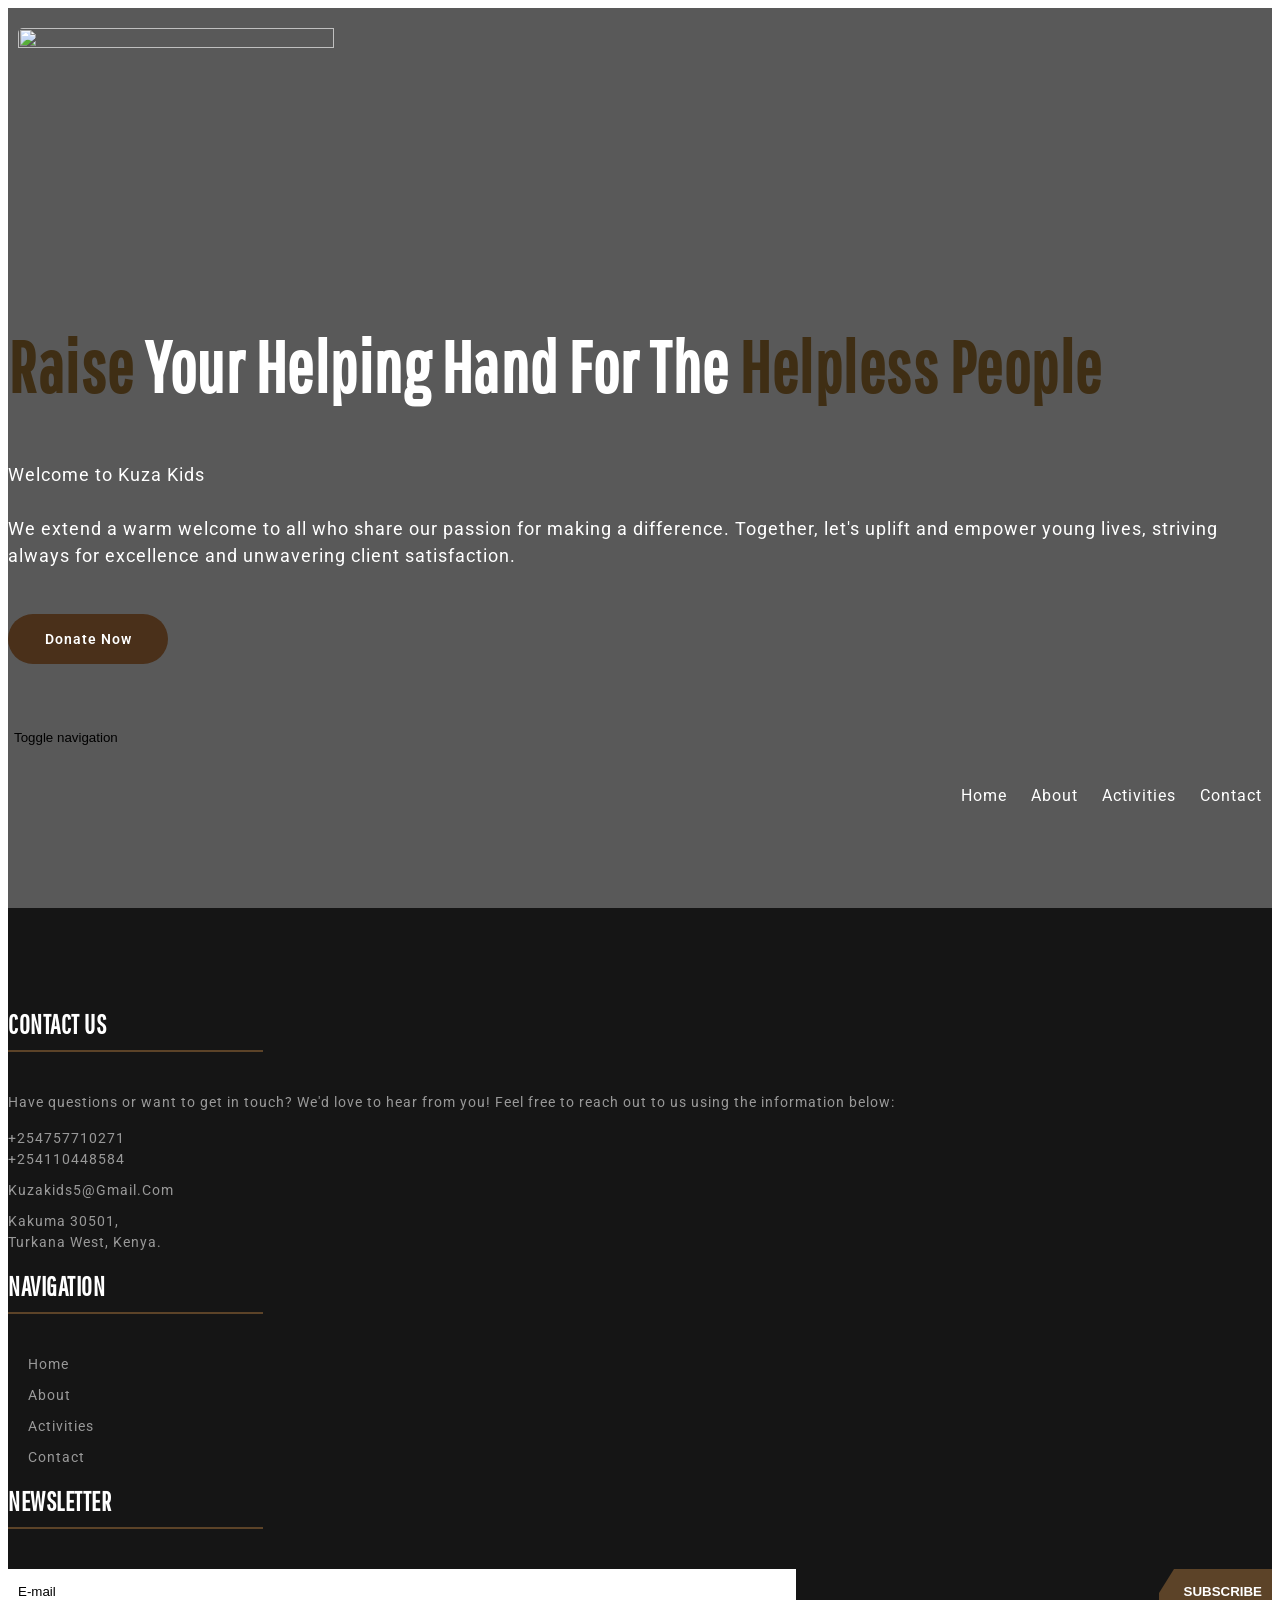
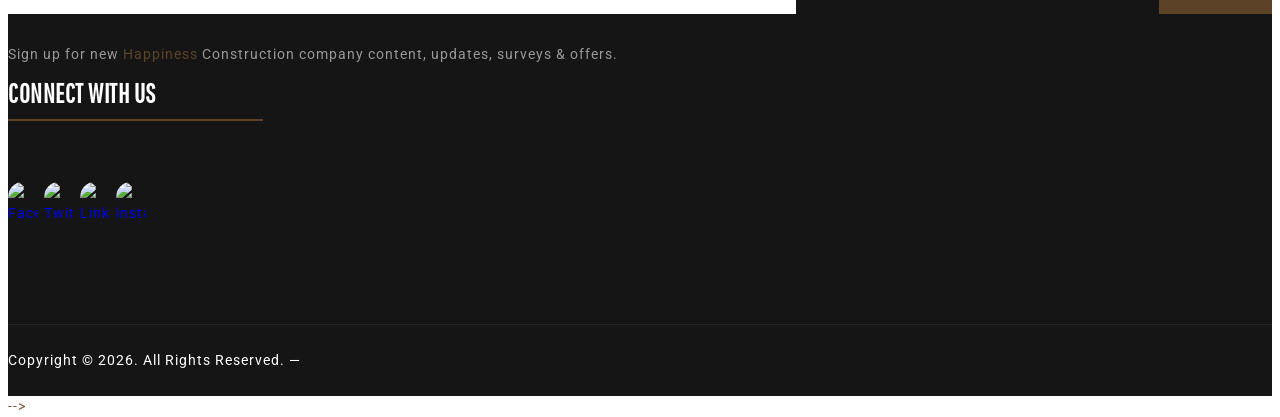
==== commit 8f1d5de5: "css link" ====
--- a/index.html
+++ b/index.html
@@ -50,8 +50,8 @@
                                     <ul class="nav navbar-nav">
                                         <li><a class="nav-link" href="#home">Home</a></li>
                                         <li><a class="nav-link" href="./about.html">About</a></li>
-                                        <li><a class="nav-link" href="#Activities">Activities</a></li>
-                                        <li><a class="nav-link" href="#contact">Contact</a></li>
+                                        <li><a class="nav-link" href="./activities.html">Activities</a></li>
+                                        <li><a class="nav-link" href="./contact.html">Contact</a></li>
                                     </ul>
                                 </div>
                                 <!-- /.navbar-collapse -->
@@ -122,7 +122,7 @@
 
 
     
-    
+<!--     
 		============================
 		Footer Area start
 		============================ 
@@ -212,7 +212,7 @@
 		============================
 		Footer Area End
 		============================
-	-->
+	--> -->
 
     <!-- ======= All js ======= -->
     <!-- modernizr js -->
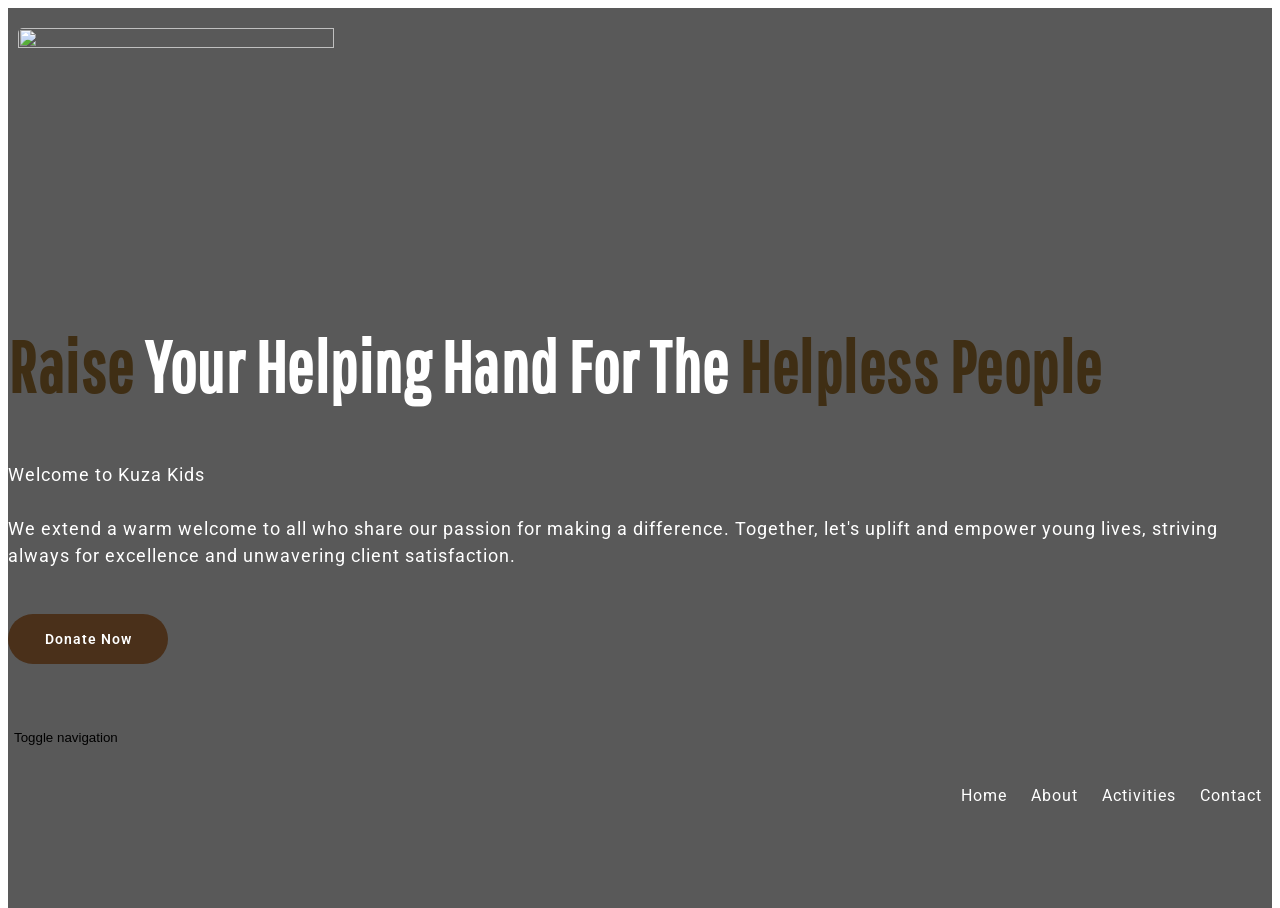
==== commit e0f6c7ef: "header" ====
--- a/index.html
+++ b/index.html
@@ -121,100 +121,7 @@
 
 
 
-    
-<!--     
-		============================
-		Footer Area start
-		============================ 
-	-->
-    <footer class="footer-area parallax">
-        <div class="top-footer-area section-padding">
-            <div class="container">
-                <div class="row">
-                    <!-- footer widgets address -->
-                    <div class="col-md-3 col-sm-6">
-                        <div class="footer-widgets">
-                            <h2>Contact Us</h2>
-                            <p>Have questions or want to get in touch? We'd love to hear from you! Feel free to reach
-                                out to us using the information below:</p>
-                            <ul class="address-info">
-                                <li><i class="" aria-hidden="true"></i> <a href="#">+254757710271 <br>
-                                        +254110448584</a></li>
-                                <li><i class="" aria-hidden="true"></i> <a href="#">kuzakids5@gmail.com</a></li>
-                                <li><i class="" aria-hidden="true"></i>Kakuma 30501, <br>
-                                    Turkana West, Kenya.</li>
-                            </ul>
-                        </div>
-                    </div>
-                    <!-- footer widgets Useful link -->
-                    <div class="col-md-3 col-sm-6">
-                        <div class="footer-widgets">
-                            <h2>Navigation</h2>
-                            <ul>
-                                <li><a href="#home">Home</a></li>
-                                <li><a href="#about">About</a></li>
-                                <li><a href="#Activities">Activities</a></li>
-                                <li><a href="#contact">Contact</a></li>
-                            </ul>
-                        </div>
-                    </div>
-                    <!-- footer widgets newsletter -->
-                    <div class="col-md-3 col-sm-6">
-                        <div class="footer-widgets">
-                            <h2>newsletter</h2>
-                            <div class="widget-newsletter">
-                                <form action="#">
-                                    <input placeholder="E-mail" type="text">
-                                    <button type="submit">Subscribe</button>
-                                </form>
-                                <p>Sign up for new <a href="#">Happiness</a> Construction company content, updates,
-                                    surveys &amp; offers.</p>
-                            </div>
-                        </div>
-                    </div>
-                    <!-- footer widgets flickr photo -->
-                    <div class="col-md-3 col-sm-6">
-                        <div class="footer-widgets m-unset">
-                            <h2>Connect with Us</h2>
-                            <!-- footer social link -->
-                            <div class="footer-social-link">
-                                <br>
-                                <a href="#"><img src="img/teams/facebook.png" alt="Facebook"></a>
-                                <a href="#"><img src="img/teams/twitter.png" alt="Twitter"></a>
-                                <a href="#"><img src="img/teams/linkedin.png" alt="LinkedIn"></a>
-                                <a href="#"><img src="img/teams/instagram.png" alt="instagram"></a>
-
-                            </div>
-
-                        </div>
-                    </div>
-                </div>
-            </div>
-        </div>
-        <div class="main-footer-area">
-            <div class="container">
-                <div class="row">
-                    <div class="col-sm-12 text-center">
-                        <!-- copy right -->
-                        <div class="copy-right">
-                            <p class="copyright">
-                                Copyright &copy;
-                                <script>document.write(new Date().getFullYear());</script>. All Rights Reserved. &mdash;
-                                
-                            </p>
-                        </div>
-                    </div>
-                </div>
-            </div>
-        </div>
-    </footer>
-    <!--
-		============================
-		Footer Area End
-		============================
-	--> -->
-
-    <!-- ======= All js ======= -->
+    ======= All js ======= -->
     <!-- modernizr js -->
     <script src="js/vendor/modernizr-3.5.0.min.js"></script>
     <!-- jQuery min js -->
